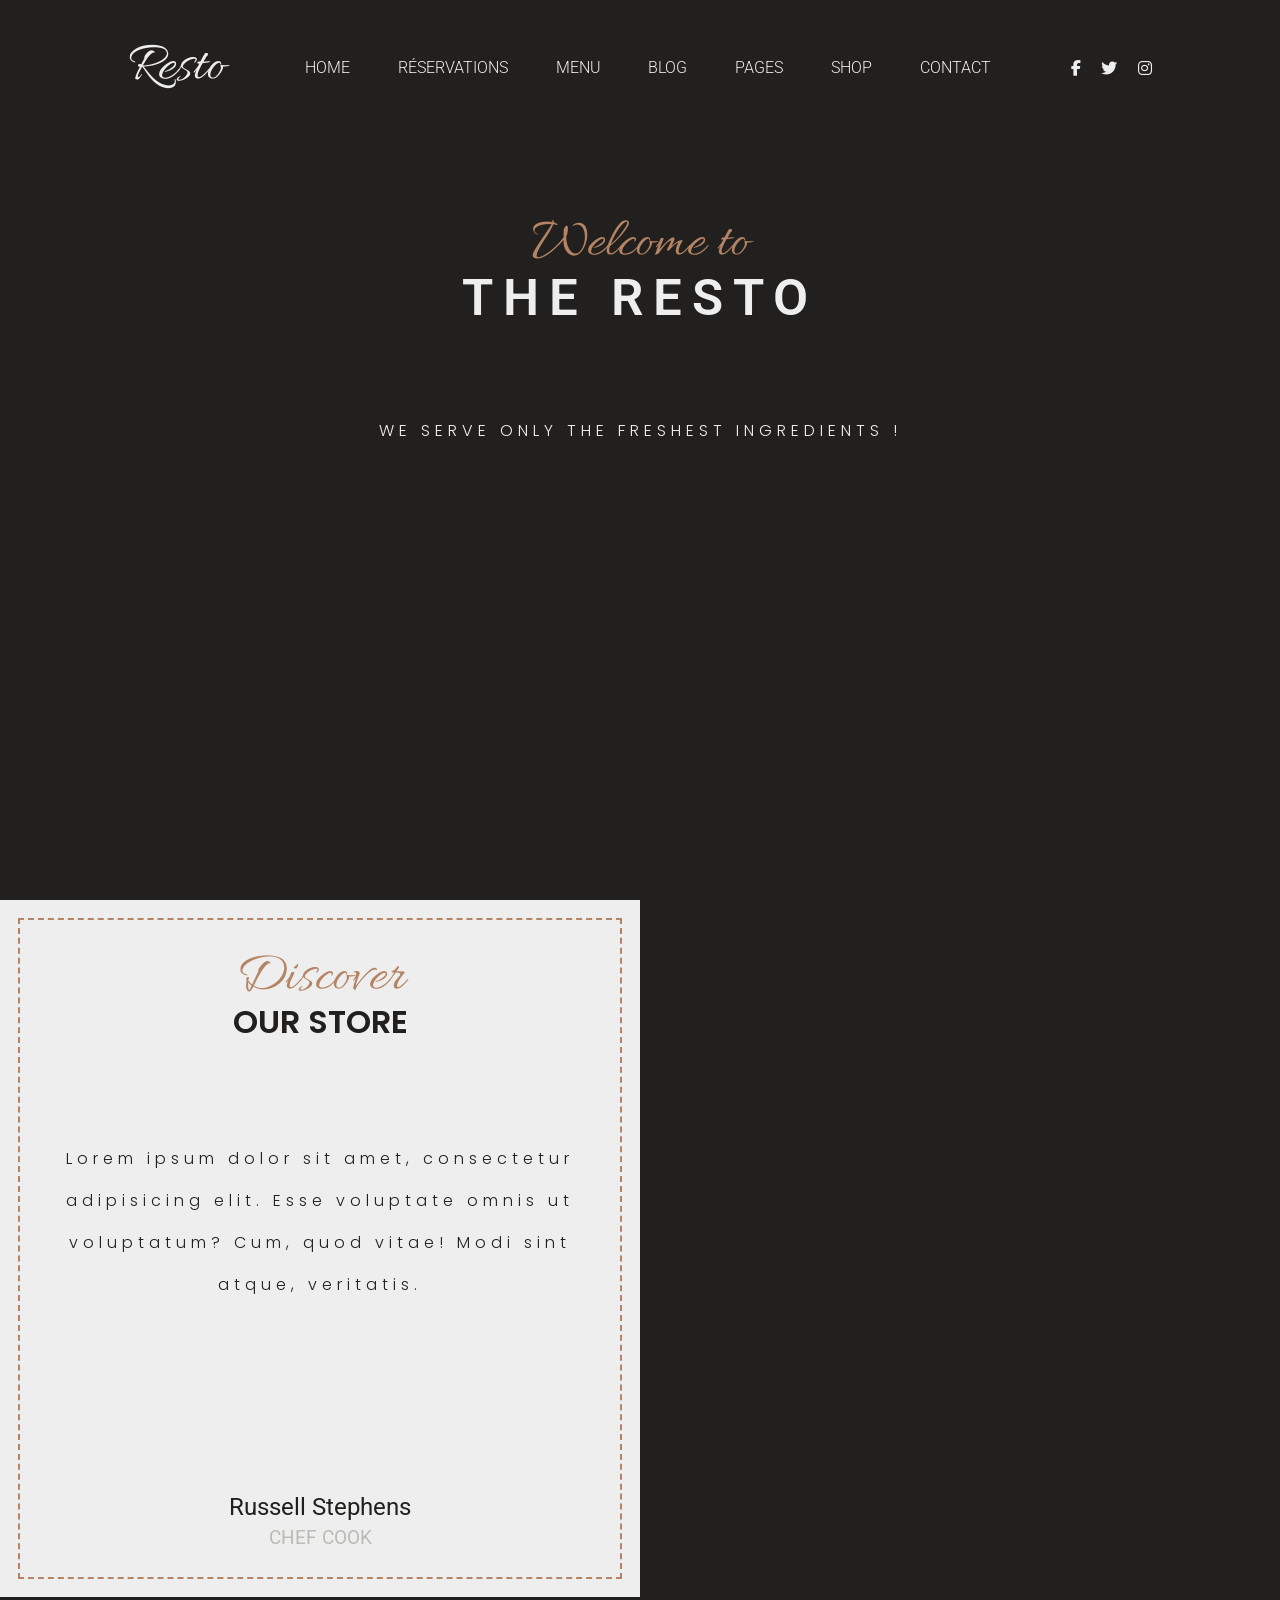
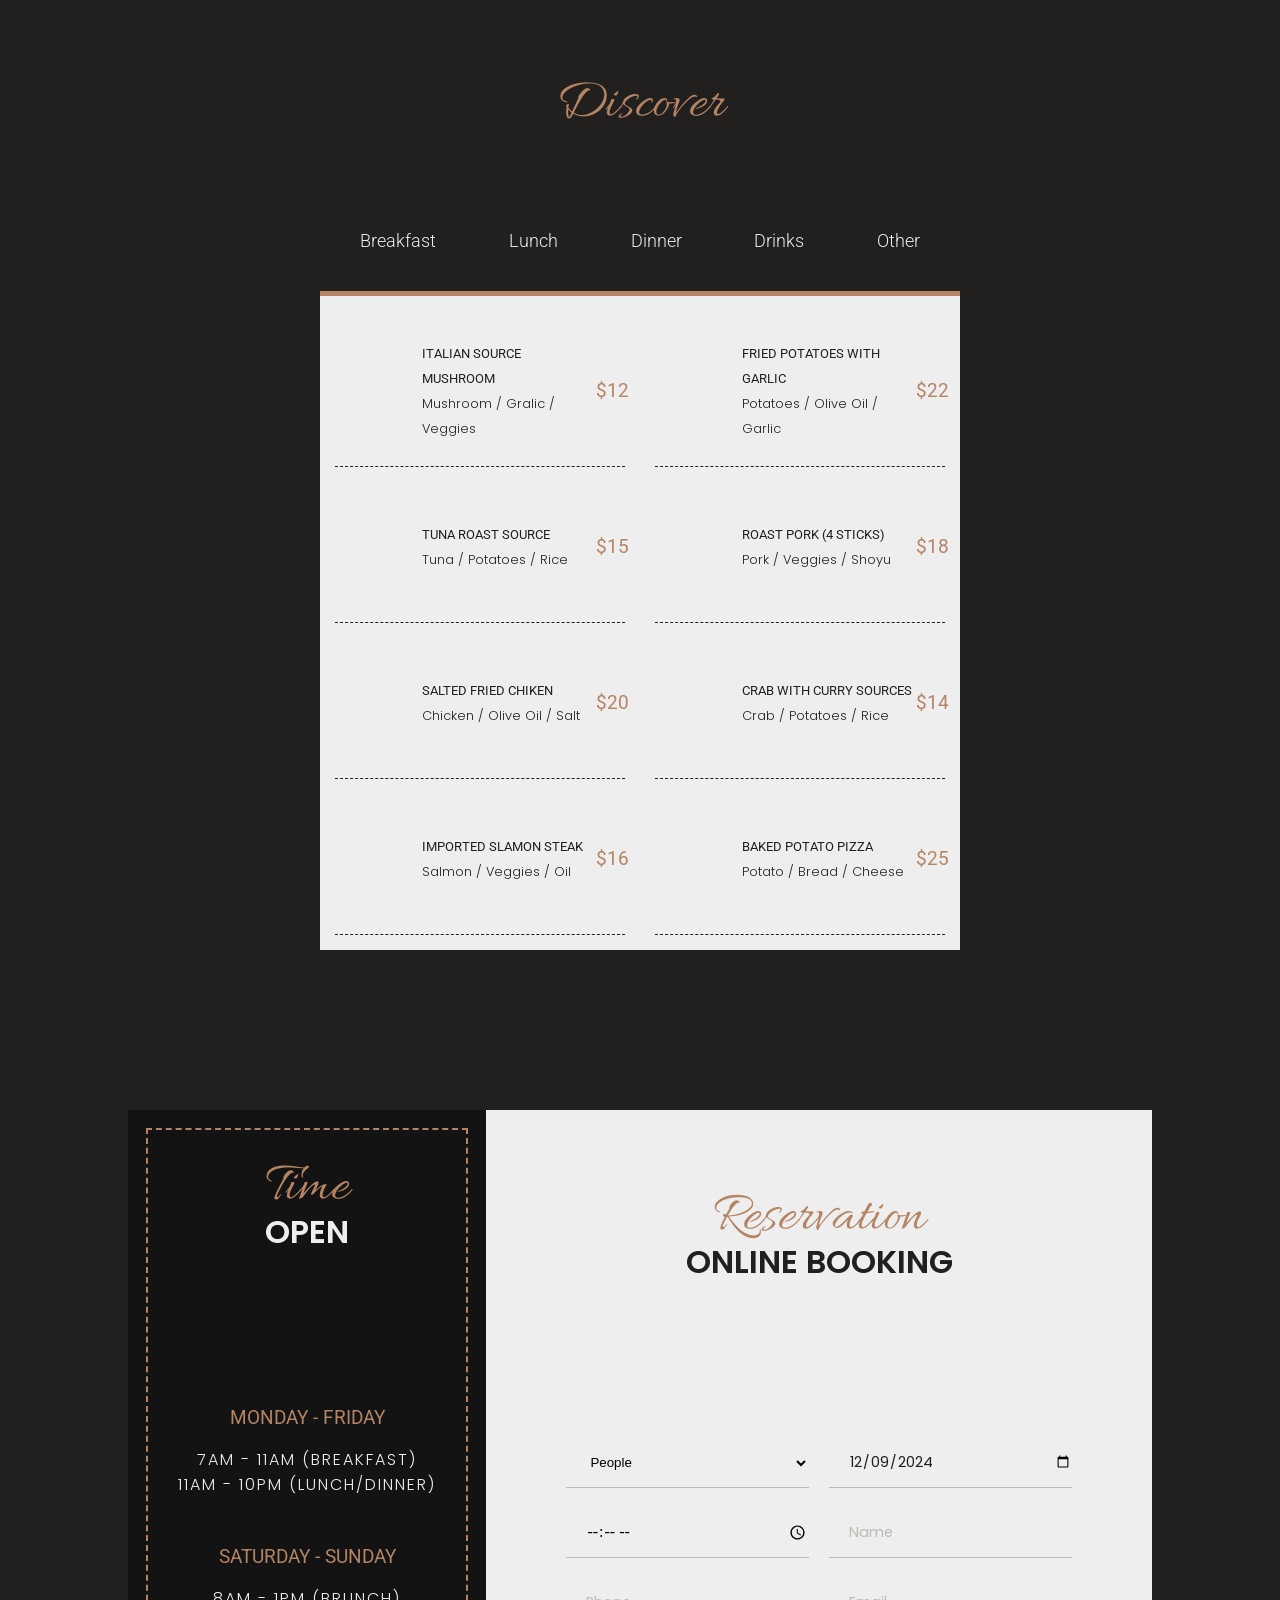
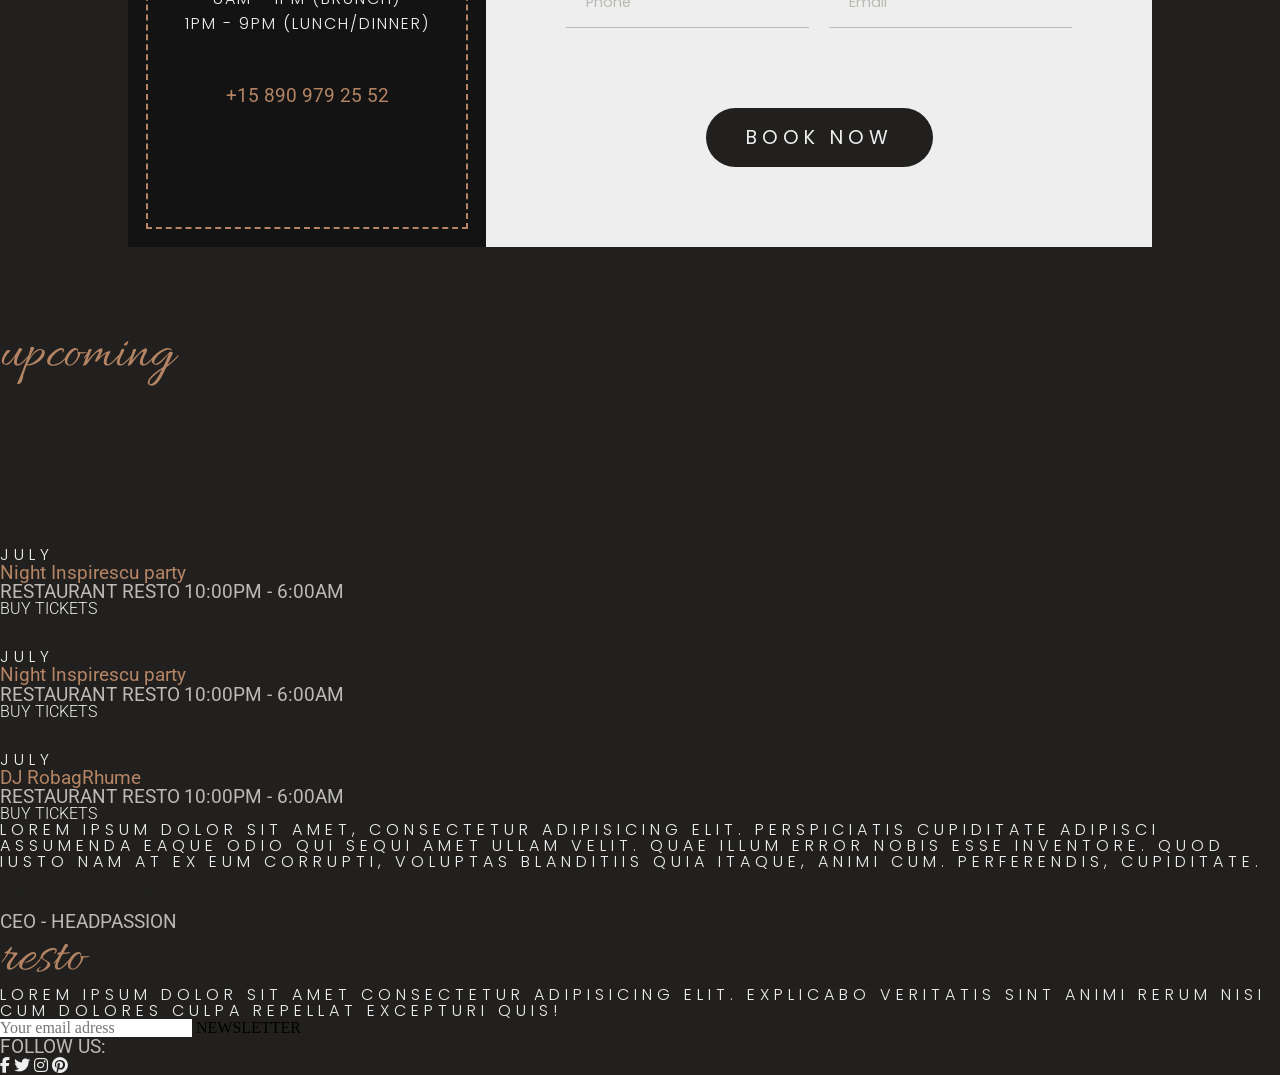
==== assets/index.html @ 22d30941 "sections header store discover booking" ====
<!DOCTYPE html>
<html lang="en">
<head>
  <meta charset="UTF-8">
  <meta name="viewport" content="width=device-width, initial-scale=1.0">
  <title>The Restaurant - We serve only the freshest ingredients</title>
  <link rel="shortcut icon" href="./img/The restaurant-favicon.png">
  <meta name="description" content="Cuisine d'inspiration spontanée avec le respect du produit, des saisons, et de la nature, un Menu gourmand renouvelé au gré des arrivages vous est donc proposé.">
  <link rel="stylesheet" href="./style/reset.css">
  <link rel="stylesheet" href="./style/index.css">
  <link rel="stylesheet" href="https://cdnjs.cloudflare.com/ajax/libs/font-awesome/6.7.1/css/all.min.css" integrity="sha512-5Hs3dF2AEPkpNAR7UiOHba+lRSJNeM2ECkwxUIxC1Q/FLycGTbNapWXB4tP889k5T5Ju8fs4b1P5z/iB4nMfSQ==" crossorigin="anonymous" referrerpolicy="no-referrer" />
  
</head>
<body>

  <header>
    <section id="header-section">
      <div class="container">

        <div class="container-position nav-container">
          <h2>Resto</h2>
          <nav>
            <ul>
              <li><a href="">home</a></li>
              <li><a href="">réservations</a></li>
              <li><a href="">menu</a></li>
              <li><a href="">blog</a></li>
              <li><a href="">pages</a></li>
              <li><a href="">shop</a></li>
              <li><a href="">contact</a></li>
            </ul>
          </nav>
          <ul class="social-container">
            <li><a href=""><i class="fa-brands fa-facebook-f"></i></a></li>
            <li><a href=""><i class="fa-brands fa-twitter"></i></a></li>
            <li><a href=""><i class="fa-brands fa-instagram"></i></a></li>
          </ul>
        </div>

        <div class="container-position text-container">
          <h2>Welcome to</h2>
          <h1>the resto</h1>
          <div class="cutlery"></div>
          <p>we serve only the freshest ingredients !</p>
        </div>

      </div>
    </section>
  </header>

  <main>
    <section id="store-section">
      <div class="container">

        <div class="text-container">
          <h2>Discover</h2>
          <h3>our store</h3>
          <div class="cutlery-negative"></div>
          <p>Lorem ipsum dolor sit amet, consectetur adipisicing elit. Esse voluptate omnis ut voluptatum? Cum, quod vitae! Modi sint atque, veritatis.</p>
          <div class="img-container"></div>
          <h4>Russell Stephens</h4>
          <span>chef cook</span>
        </div>

        <div class="bg-container"></div>

      </div>
    </section>

    <section id="discover-section">
      <div class="container">

        <div class="container-position">

          <div class="text-container">
            <h2>Discover</h2>
            <div class="cutlery"></div>
            <ul>
              <li><a href="">Breakfast</a></li>
              <li><a href="">Lunch</a></li>
              <li><a href="">Dinner</a></li>
              <li><a href="">Drinks</a></li>
              <li><a href="">Other</a></li>
            </ul>
          </div>
  
          <div class="menu-wrapper">

            <div class="menu-container">

              <div class="menu1">
                <div class="img-container"></div>
                <div>
                  <h4>italian source mushroom</h4>
                  <p>mushroom / gralic / veggies</p>
                </div>
                <h5>$12</h5>
              </div>
              <div class="menu2">
                <div class="img-container"></div>
                <div>
                  <h4>fried potatoes with garlic</h4>
                  <p>potatoes / olive oil / garlic</p>
                </div>
                <h5>$22</h5>
              </div>
              <div class="menu3">
                <div class="img-container"></div>
                <div>
                  <h4>tuna roast source</h4>
                  <p>tuna / potatoes / rice</p>
                </div>
                <h5>$15</h5>
              </div>
              <div class="menu4">
                <div class="img-container"></div>
                <div>
                  <h4>roast pork (4 sticks)</h4>
                  <p>pork / veggies / shoyu</p>
                </div>
                <h5>$18</h5>
              </div>
              <div class="menu5">
                <div class="img-container"></div>
                <div>
                  <h4>salted fried chiken</h4>
                  <p>chicken / olive oil / salt</p>
                </div>
                <h5>$20</h5>
              </div>
              <div class="menu6">
                <div class="img-container"></div>
                <div>
                  <h4>crab with curry sources</h4>
                  <p>crab / potatoes / rice</p>
                </div>
                <h5>$14</h5>
              </div>
              <div class="menu7">
                <div class="img-container"></div>
                <div>
                  <h4>imported slamon steak</h4>
                  <p>salmon / veggies / oil</p>
                </div>
                <h5>$16</h5>
              </div>
              <div class="menu8">
                <div class="img-container"></div>
                <div>
                  <h4>baked potato pizza</h4>
                  <p>potato / bread / cheese</p>
                </div>
                <h5>$25</h5>
              </div>

            </div>
  
          </div>

        </div>

      </div>
    </section>

    <section id="booking-section">
      <div class="container-position">

        <div class="time-container">
          <h2>Time</h2>
          <h3>open</h3>
          <div class="cutlery"></div>
          <div>
            <h5>monday - friday</h5>
            <p>7AM - 11AM (Breakfast)</p>
            <p>11AM - 10PM (Lunch/Dinner)</p>
          </div>
          <div class="time-container-details">
            <h5>saturday - sunday</h5>
            <p>8AM - 1PM (Brunch)</p>
            <p>1PM - 9PM (Lunch/Dinner)</p>
          </div>
          <div>
            <h5>+15 890 979 25 52</h5>
          </div>
        </div>

        <div class="reservation-container">
          <h2>Reservation</h2>
          <h3>online booking</h3>
          <div class="cutlery"></div>
          <div class="input-container">
            <select name="" id="">
              <option value="people">People</option>
              <option value="1 people">1 people</option>
              <option value="2 people">2 people</option>
              <option value="3 people">3 people</option>
              <option value="4 people">4 people</option>
              <option value="5 people">5 people</option>
              <option value="6 people">6 people</option>
            </select>
            <input type="date" name="" id="" value="2024-12-09" min="2024-12-09">
            <input type="time" name="" id="">
            <input type="text" id="name" placeholder="Name">
            <input type="tel" name="" id="phone" placeholder="Phone">
            <input type="email" name="" id="email" placeholder="Email">
          </div>
          <input type="submit" value="BOOK NOW">
        </div>

      </div>
    </section>

    <section id="event-section">
      <div>

        <div>
          <h2>upcoming</h2>
          <h3>our event</h3>
          <div class="cutlery"></div>
        </div>

        <div>
          <div>
            <div>
              <div>
                <h3>08</h3>
                <p>july</p>
              </div>
              <div></div>
            </div>
            <div>
              <h5>Night Inspirescu party</h5>
              <div>
                <span>Restaurant resto</span>
                <span>10:00pm - 6:00am</span>
              </div>
              <a href="">BUY TICKETS</a>
            </div>
          </div>

          <div>
            <div>
              <div>
                <h3>08</h3>
                <p>july</p>
              </div>
              <h5>Night Inspirescu party</h5>
              <div>
                <span>Restaurant resto</span>
                <span>10:00pm - 6:00am</span>
              </div>
              <a href="">BUY TICKETS</a>
            </div>
          </div>

          <div>
            <div>
              <div>
                <h3>08</h3>
                <p>july</p>
              </div>
              <div></div>
            </div>
            <div>
              <h5>DJ RobagRhume</h5>
              <div>
                <span>Restaurant resto</span>
                <span>10:00pm - 6:00am</span>
              </div>
              <a href="">BUY TICKETS</a>
            </div>
          </div>

        </div>

      </div>
    </section>

  </main>

  <footer>

    <section id="pre-footer">
      <div>
        <div>
          <div></div>
          <p>Lorem ipsum dolor sit amet, consectetur adipisicing elit. Perspiciatis cupiditate adipisci assumenda eaque odio qui sequi amet ullam velit. Quae illum error nobis esse inventore. Quod iusto nam at ex eum corrupti, voluptas blanditiis quia itaque, animi cum. Perferendis, cupiditate.</p>
          <h4>russell stepehns</h4>
          <span>CEO - HeadPassion</span>
        </div>

        <div>
          <div></div>
          <div></div>
        </div>

      </div>
    </section>

    <section id="footer-section">
      <div>

        <div>
          <h2>resto</h2>
          <p>Lorem ipsum dolor sit amet consectetur adipisicing elit. Explicabo veritatis sint animi rerum nisi cum dolores culpa repellat excepturi quis!</p>
        </div>

        <div>
          <form action="">
            <input type="email" name="" id="email" placeholder="Your email adress">
            <label for="email">NEWSLETTER</label>
          </form>
          <div>
            <span>FOLLOW US:</span>
            <div>
              <a href=""><i class="fa-brands fa-facebook-f"></i></a>
              <a href=""><i class="fa-brands fa-twitter"></i></a>
              <a href=""><i class="fa-brands fa-instagram"></i></a>
              <a href=""><i class="fa-brands fa-pinterest"></i></a>
            </div>
          </div>
        </div>
      </div>

    </section>

  </footer>
  
</body>
</html>
---- assets/style/index.css ----
@import url("https://fonts.googleapis.com/css2?family=Allura&family=Poppins:ital,wght@0,100;0,200;0,300;0,400;0,500;0,600;0,700;0,800;0,900;1,100;1,200;1,300;1,400;1,500;1,600;1,700;1,800;1,900&family=Roboto:ital,wght@0,100;0,300;0,400;0,500;0,700;0,900;1,100;1,300;1,400;1,500;1,700;1,900&display=swap");
html {
  scroll-behavior: smooth;
}

body {
  height: 100%;
  background: #21201E;
}

.container-position {
  max-width: 1200px;
  width: 80%;
  margin: 0 auto;
}

.cutlery {
  background: url(/The-Resto/assets/img/ic-plate-big.png) no-repeat center;
  padding: 50px 0;
}

.cutlery-negative {
  width: 100%;
  background: url(/The-Resto/assets/img/ic-plate.png) no-repeat center;
  padding: 50px 0;
}

h1 {
  font-family: Roboto, serif;
  font-size: 3.2rem;
  font-weight: 600;
  color: #EEEEEE;
  letter-spacing: 10px;
  text-transform: uppercase;
}

h2 {
  font-family: Allura, serif;
  font-size: 3.5rem;
  font-weight: 400;
  color: #B48464;
}

h3 {
  font-family: Poppins, serif;
  font-size: 2rem;
  font-weight: 600;
  color: #21201E;
  text-transform: uppercase;
}

h4 {
  font-family: Roboto, serif;
  font-size: 1.5rem;
  font-weight: 400;
  line-height: 42px;
  color: #21201E;
}

h5 {
  font-family: Roboto, serif;
  font-size: 1.2rem;
  font-weight: 400;
  color: #B48464;
}

a {
  font-family: Roboto, serif;
  font-size: 1rem;
  font-weight: 300;
  color: #EEEEEE;
  cursor: pointer;
}

p {
  font-family: Poppins, serif;
  font-size: 1rem;
  font-weight: 300;
  color: #EEEEEE;
  letter-spacing: 5px;
  text-transform: uppercase;
}

span {
  font-family: Roboto, serif;
  font-size: 1.2rem;
  font-weight: 400;
  color: #BCBAB4;
  text-transform: uppercase;
}

#header-section .container {
  min-height: 100vh;
  height: 100%;
  width: 100%;
  background: url(/The-Resto/assets/img/bg-slider-06.jpg) center/cover;
}
#header-section .nav-container, #header-section ul {
  display: -webkit-box;
  display: -ms-flexbox;
  display: flex;
  -webkit-box-align: center;
      -ms-flex-align: center;
          align-items: center;
  -webkit-box-pack: justify;
      -ms-flex-pack: justify;
          justify-content: space-between;
}
#header-section .nav-container {
  padding: 40px 0;
}
#header-section .nav-container h2 {
  width: 10%;
  color: #EEEEEE;
}
#header-section nav {
  width: 100%;
  padding: 0 80px;
}
#header-section nav li {
  -webkit-transition: 0.4s ease-in-out;
  transition: 0.4s ease-in-out;
}
#header-section nav li:hover {
  -webkit-transform: scale(1.1);
          transform: scale(1.1);
}
#header-section nav a {
  position: relative;
  text-transform: uppercase;
}
#header-section nav a::after {
  content: "";
  position: absolute;
  height: 1px;
  width: 0;
  background: #B48464;
  left: 0;
  bottom: -5px;
  -webkit-transition: 0.4s ease-in-out;
  transition: 0.4s ease-in-out;
}
#header-section nav a:hover::after {
  width: 100%;
}
#header-section .social-container {
  width: 10%;
}
#header-section .social-container i {
  font-size: 1rem;
  color: #EEEEEE;
  -webkit-transition: 0.2s ease-in-out;
  transition: 0.2s ease-in-out;
}
#header-section .social-container i:hover {
  -webkit-transform: scale(1.3);
          transform: scale(1.3);
}
#header-section .text-container {
  text-align: center;
  padding: 80px 0;
}

#store-section .container {
  display: grid;
  grid-template-columns: repeat(2, 1fr);
}
#store-section .text-container {
  display: -webkit-box;
  display: -ms-flexbox;
  display: flex;
  -webkit-box-align: center;
      -ms-flex-align: center;
          align-items: center;
  -webkit-box-pack: center;
      -ms-flex-pack: center;
          justify-content: center;
  -webkit-box-orient: vertical;
  -webkit-box-direction: normal;
      -ms-flex-direction: column;
          flex-direction: column;
  background: #EEEEEE;
  outline: 2px dashed #B48464;
  outline-offset: -20px;
  padding: 50px 40px;
}
#store-section .text-container p {
  color: #21201E;
  text-transform: none;
  text-align: center;
  line-height: 42px;
}
#store-section .img-container {
  height: 100px;
  width: 100px;
  background: url(/The-Resto/assets/img/avatar-01.jpg) center/cover;
  -webkit-clip-path: circle(50% at 50% 50%);
          clip-path: circle(50% at 50% 50%);
  margin: 40px 0;
}
#store-section .bg-container {
  background: url(/The-Resto/assets/img/store-01.jpg) center/cover;
}

#discover-section .container {
  width: 100%;
  background: url(/The-Resto/assets/img/bg-menu-01.jpg) no-repeat center bottom/contain;
}
#discover-section .container-position {
  width: 50%;
  margin: 0 auto;
  padding-top: 80px;
}
#discover-section .text-container {
  text-align: center;
}
#discover-section .text-container ul {
  display: -webkit-box;
  display: -ms-flexbox;
  display: flex;
  -webkit-box-align: center;
      -ms-flex-align: center;
          align-items: center;
  -webkit-box-pack: justify;
      -ms-flex-pack: justify;
          justify-content: space-between;
  padding: 0 40px 40px;
}
#discover-section .text-container li {
  cursor: pointer;
  -webkit-transition: 0.4s ease-in-out;
  transition: 0.4s ease-in-out;
}
#discover-section .text-container li:hover {
  -webkit-transform: scale(1.1);
          transform: scale(1.1);
}
#discover-section .text-container a {
  position: relative;
  font-size: 1.1rem;
}
#discover-section .text-container a::after {
  content: "";
  position: absolute;
  height: 1px;
  width: 0;
  background: #B48464;
  left: 0;
  bottom: -5px;
  -webkit-transition: 0.4s ease-in-out;
  transition: 0.4s ease-in-out;
}
#discover-section .text-container a:hover::after {
  width: 100%;
}
#discover-section .menu-wrapper {
  padding-bottom: 80px;
}
#discover-section .menu-container {
  display: grid;
  grid-template-rows: repeat(4, 1fr);
  grid-template-columns: repeat(2, 1fr);
  background: #EEEEEE;
  border-top: 5px solid #B48464;
  padding-top: 30px;
}
#discover-section .menu-container h4 {
  font-size: 0.8rem;
  line-height: 25px;
  text-transform: uppercase;
}
#discover-section .menu-container p {
  font-size: 0.8rem;
  line-height: 25px;
  color: #21201E;
  text-transform: capitalize;
  letter-spacing: normal;
}
#discover-section .menu1,
#discover-section .menu2,
#discover-section .menu3,
#discover-section .menu4,
#discover-section .menu5,
#discover-section .menu6,
#discover-section .menu7,
#discover-section .menu8 {
  position: relative;
  display: grid;
  grid-template-columns: 30% 60% 10%;
  -webkit-box-align: center;
      -ms-flex-align: center;
          align-items: center;
  margin: 15px 15px;
  padding-bottom: 25px;
  border-bottom: 1px dashed #21201E;
}
#discover-section .img-container {
  height: 100px;
  width: 100px;
  -webkit-clip-path: circle(48% at 50% 50%);
          clip-path: circle(48% at 50% 50%);
}
#discover-section .menu1 .img-container {
  background: url(/The-Resto/assets/img/dish-item-01.jpg) center/cover;
}
#discover-section .menu2 .img-container {
  background: url(/The-Resto/assets/img/dish-item-02.jpg) center/cover;
}
#discover-section .menu3 .img-container {
  background: url(/The-Resto/assets/img/dish-item-03.jpg) center/cover;
}
#discover-section .menu4 .img-container {
  background: url(/The-Resto/assets/img/dish-item-04.jpg) center/cover;
}
#discover-section .menu5 .img-container {
  background: url(/The-Resto/assets/img/dish-item-05.jpg) center/cover;
}
#discover-section .menu6 .img-container {
  background: url(/The-Resto/assets/img/dish-item-06.jpg) center/cover;
}
#discover-section .menu7 .img-container {
  background: url(/The-Resto/assets/img/dish-item-07.jpg) center/cover;
}
#discover-section .menu8 .img-container {
  background: url(/The-Resto/assets/img/dish-item-08.jpg) center/cover;
}

#booking-section .container-position {
  display: grid;
  grid-template-rows: 1fr;
  grid-template-columns: 35% 65%;
  margin-top: 80px;
  margin-bottom: 80px;
  text-align: center;
}
#booking-section .cutlery {
  padding: 80px 0;
}
#booking-section .time-container {
  background: #131313;
  outline: 2px dashed #B48464;
  outline-offset: -20px;
  padding: 50px 40px;
}
#booking-section .time-container h3 {
  color: #EEEEEE;
}
#booking-section .time-container h5 {
  text-transform: uppercase;
  margin-bottom: 20px;
}
#booking-section .time-container p {
  font-size: 1rem;
  line-height: 25px;
  letter-spacing: 2px;
}
#booking-section .time-container-details {
  padding: 50px 0;
}
#booking-section .reservation-container {
  background: #EEEEEE;
  padding: 80px;
}
#booking-section .input-container {
  width: 100%;
  display: grid;
  grid-template-rows: repeat(2, 1fr);
  grid-template-columns: repeat(auto-fill, minmax(180px, 1fr));
  gap: 20px;
}
#booking-section select,
#booking-section input:not([type=submit]) {
  height: 50px;
  width: 100%;
  background: none;
  outline: none;
  border: none;
  border-bottom: 1px solid #BCBAB4;
  padding: 5px 0 5px 20px;
}
#booking-section input::-webkit-input-placeholder {
  font-family: Poppins, serif;
  font-size: 0.9rem;
  font-weight: 400;
  color: #21201E;
}
#booking-section input::-moz-placeholder {
  font-family: Poppins, serif;
  font-size: 0.9rem;
  font-weight: 400;
  color: #21201E;
}
#booking-section input:-ms-input-placeholder {
  font-family: Poppins, serif;
  font-size: 0.9rem;
  font-weight: 400;
  color: #21201E;
}
#booking-section input::-ms-input-placeholder {
  font-family: Poppins, serif;
  font-size: 0.9rem;
  font-weight: 400;
  color: #21201E;
}
#booking-section input[value],
#booking-section option,
#booking-section input::placeholder {
  font-family: Poppins, serif;
  font-size: 0.9rem;
  font-weight: 400;
  color: #21201E;
}
#booking-section input::-webkit-input-placeholder {
  color: #BCBAB4;
}
#booking-section input::-moz-placeholder {
  color: #BCBAB4;
}
#booking-section input:-ms-input-placeholder {
  color: #BCBAB4;
}
#booking-section input::-ms-input-placeholder {
  color: #BCBAB4;
}
#booking-section input::placeholder {
  color: #BCBAB4;
}
#booking-section input[type=submit] {
  font-family: Poppins, serif;
  font-size: 1.2rem;
  font-weight: 400;
  letter-spacing: 5px;
  color: #EEEEEE;
  background: #21201E;
  padding: 20px 40px;
  border-radius: 150px;
  margin-top: 80px;
  cursor: pointer;
  -webkit-transition: 0.4s ease-in-out;
  transition: 0.4s ease-in-out;
}
#booking-section input[type=submit]:hover {
  -webkit-transform: scale(1.1);
          transform: scale(1.1);
  color: #21201E;
  background: none;
  border: 1px solid #21201E;
}/*# sourceMappingURL=index.css.map */
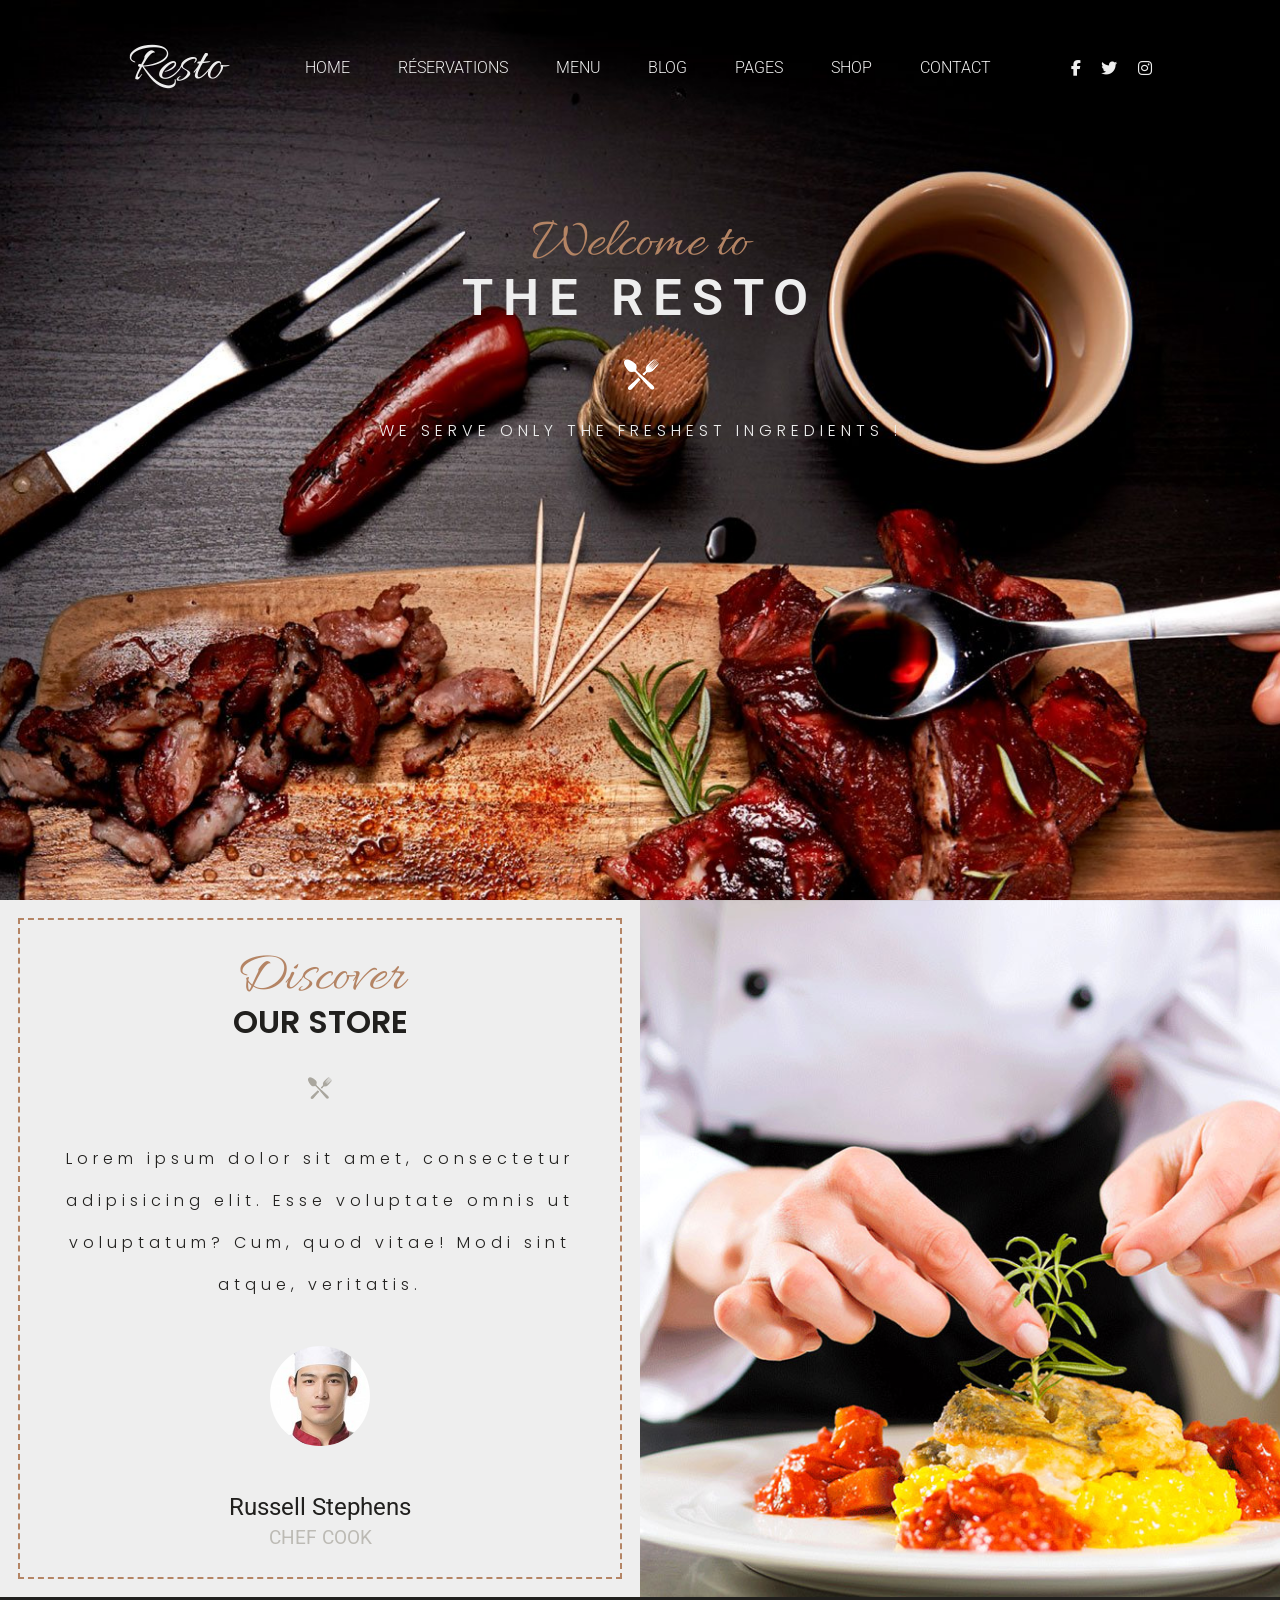
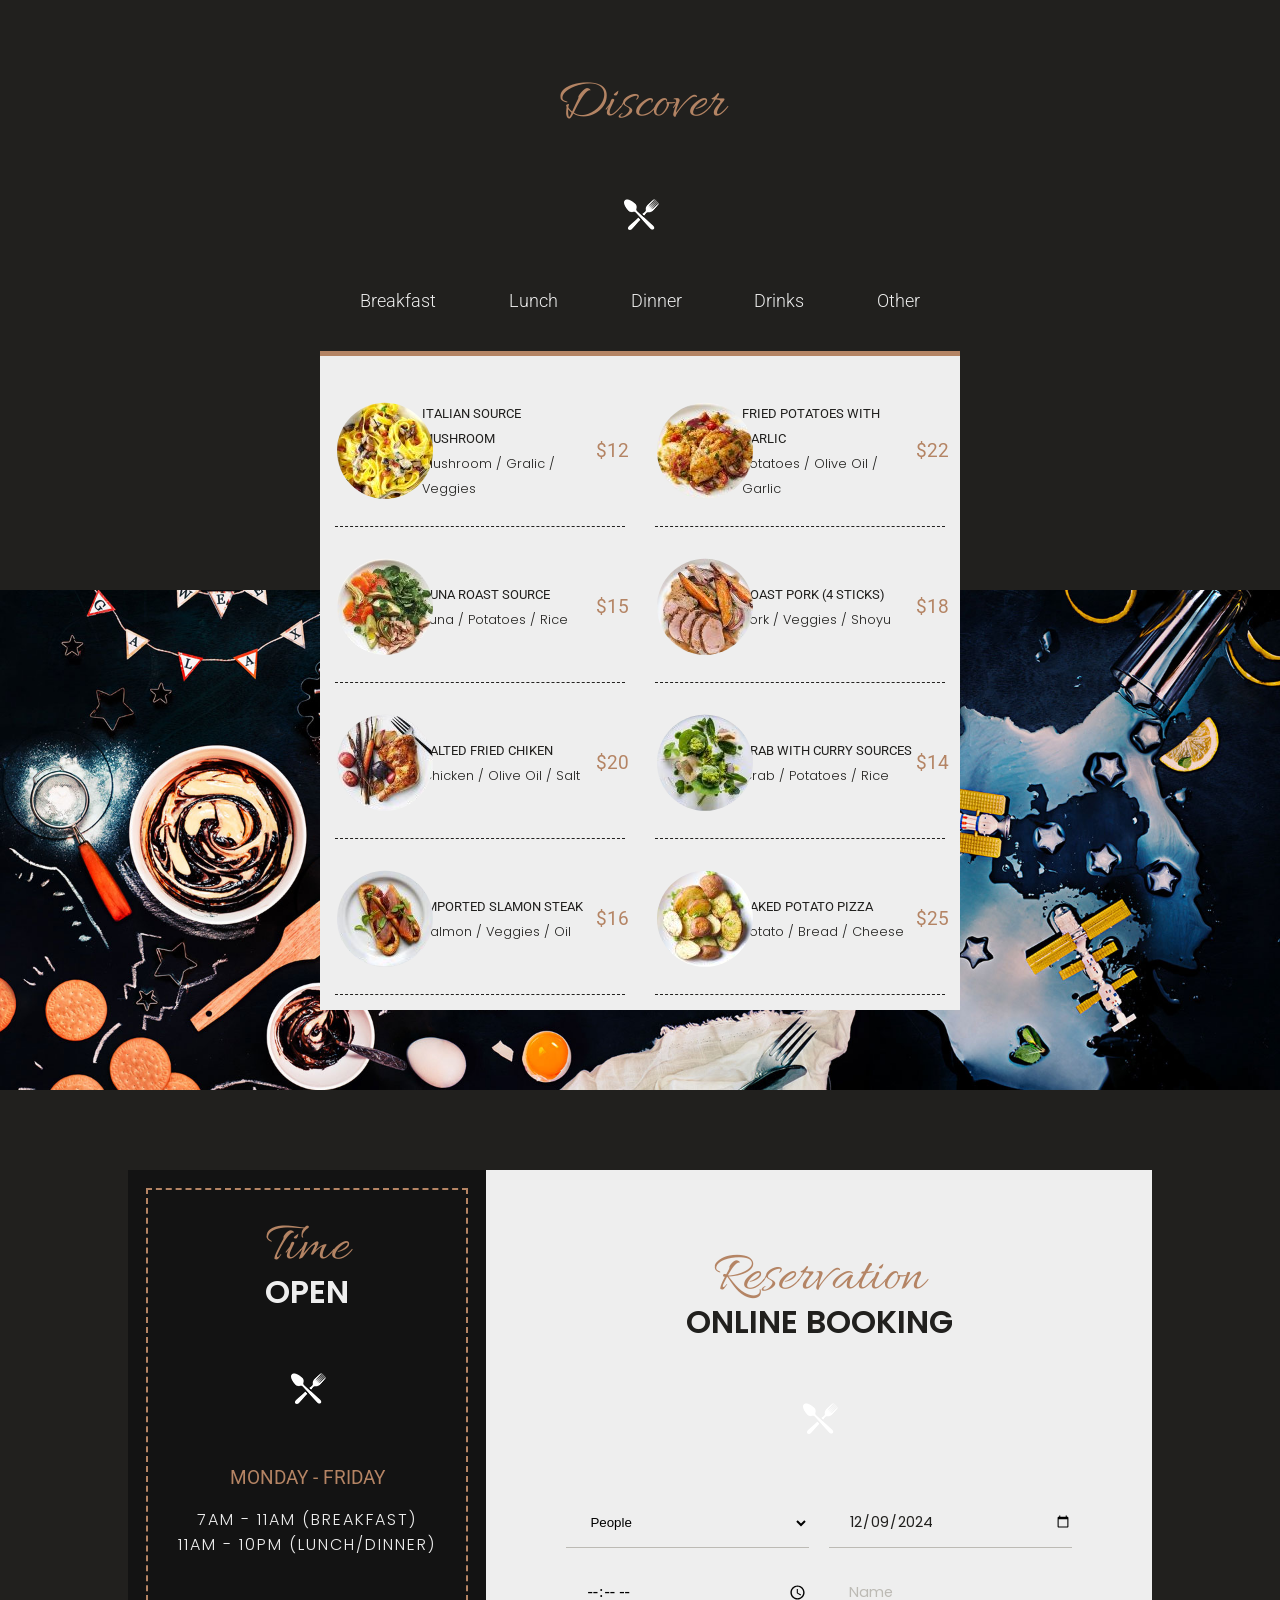
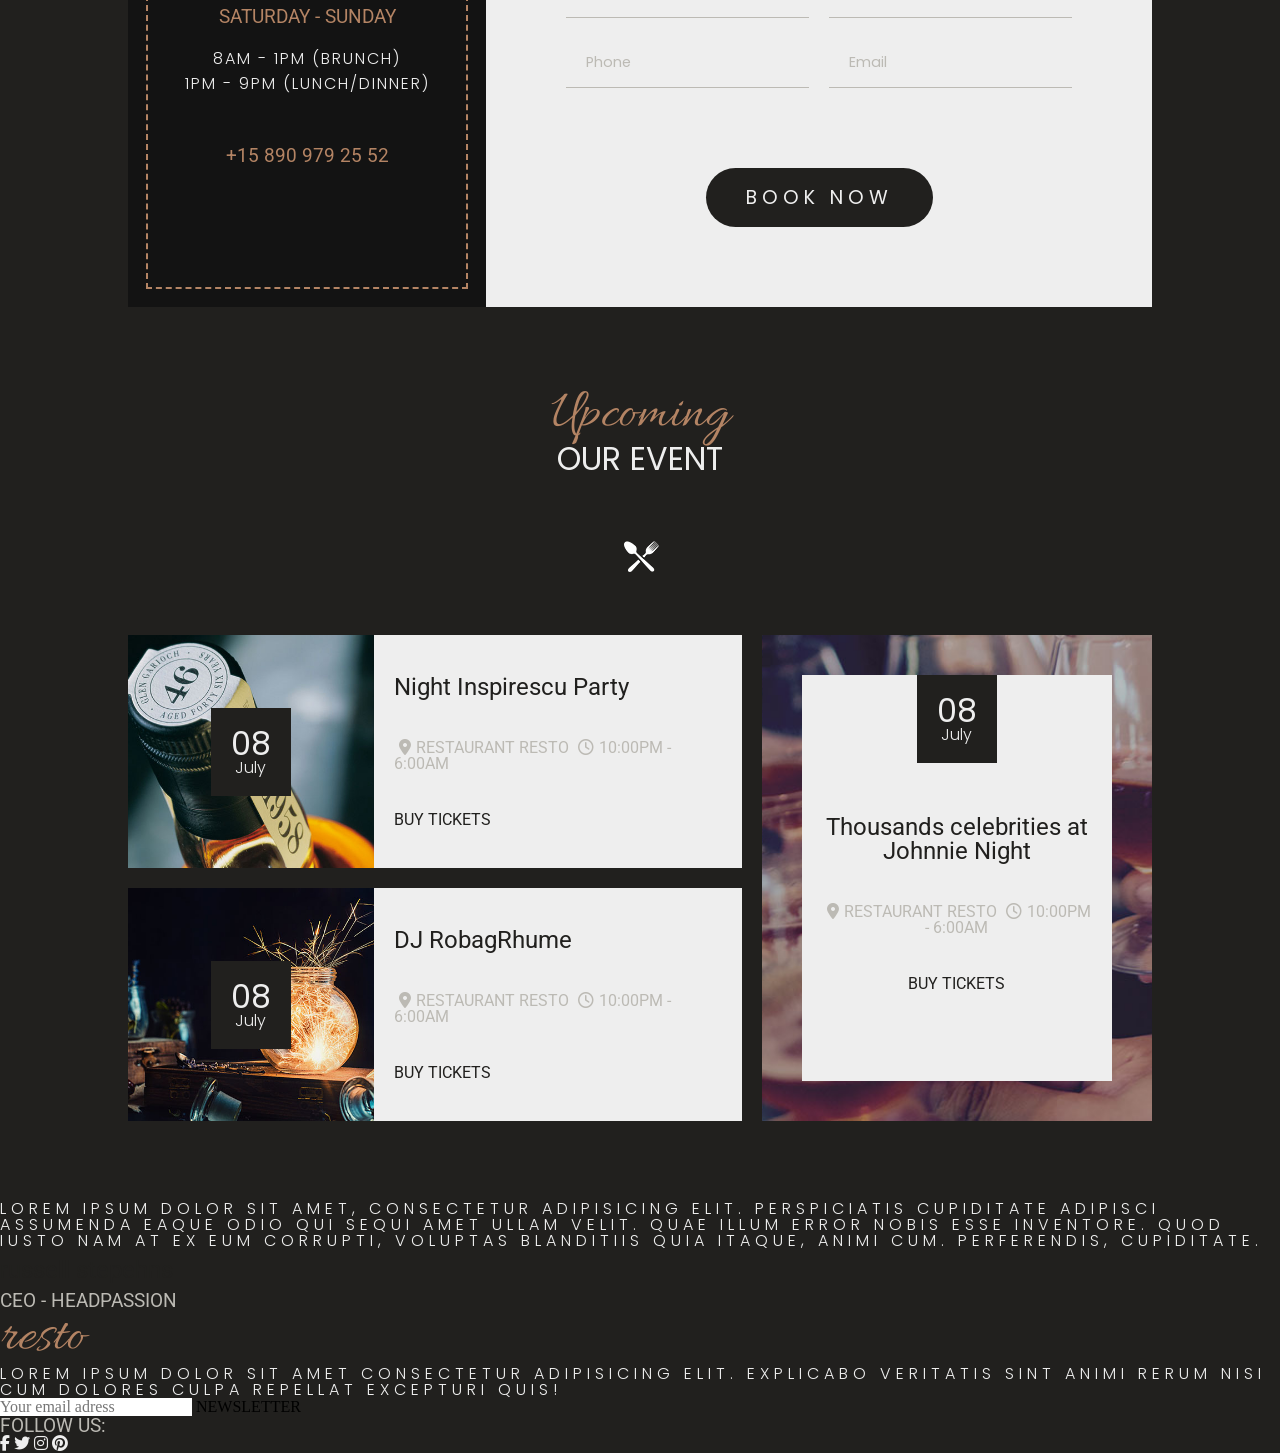
==== commit aa4149a8: "Sections header store discover booking event" ====
--- a/assets/index.html
+++ b/assets/index.html
@@ -211,61 +211,62 @@
     </section>
 
     <section id="event-section">
-      <div>
-
-        <div>
-          <h2>upcoming</h2>
+      <div class="container-position">
+
+        <div class="text-container">
+          <h2>Upcoming</h2>
           <h3>our event</h3>
           <div class="cutlery"></div>
         </div>
 
-        <div>
-          <div>
-            <div>
-              <div>
+        <div class="event-container">
+          <div class="little-card-container">
+            <div class="card-wrapper img-container1">
+              <div class="card-sticker">
                 <h3>08</h3>
                 <p>july</p>
               </div>
-              <div></div>
-            </div>
-            <div>
-              <h5>Night Inspirescu party</h5>
-              <div>
-                <span>Restaurant resto</span>
-                <span>10:00pm - 6:00am</span>
+            </div>
+            <div class="text-container">
+              <h5>Night Inspirescu Party</h5>
+              <div class="info-container">
+                <span><i class="fa-solid fa-location-dot"></i>Restaurant resto</span>
+                <span><i class="fa-regular fa-clock"></i>10:00pm - 6:00am</span>
               </div>
               <a href="">BUY TICKETS</a>
             </div>
           </div>
 
-          <div>
-            <div>
-              <div>
+          <div class="big-card-container">
+
+            <div class="text-container">
+              <div class="card-sticker">
                 <h3>08</h3>
                 <p>july</p>
               </div>
-              <h5>Night Inspirescu party</h5>
-              <div>
-                <span>Restaurant resto</span>
-                <span>10:00pm - 6:00am</span>
+
+              <h5>Thousands celebrities at Johnnie Night</h5>
+              <div class="info-container">
+                <span><i class="fa-solid fa-location-dot"></i>Restaurant resto</span>
+                <span><i class="fa-regular fa-clock"></i>10:00pm - 6:00am</span>
               </div>
               <a href="">BUY TICKETS</a>
             </div>
-          </div>
-
-          <div>
-            <div>
-              <div>
+
+          </div>
+
+          <div class="little-card-container">
+            <div class="card-wrapper img-container2">
+              <div class="card-sticker">
                 <h3>08</h3>
                 <p>july</p>
               </div>
-              <div></div>
-            </div>
-            <div>
+            </div>
+            <div class="text-container">
               <h5>DJ RobagRhume</h5>
-              <div>
-                <span>Restaurant resto</span>
-                <span>10:00pm - 6:00am</span>
+              <div class="info-container">
+                <span><i class="fa-solid fa-location-dot"></i>Restaurant resto</span>
+                <span><i class="fa-regular fa-clock"></i>10:00pm - 6:00am</span>
               </div>
               <a href="">BUY TICKETS</a>
             </div>
--- a/assets/style/index.css
+++ b/assets/style/index.css
@@ -15,13 +15,13 @@
 }
 
 .cutlery {
-  background: url(/The-Resto/assets/img/ic-plate-big.png) no-repeat center;
-  padding: 50px 0;
+  background: url(/assets/img/ic-plate-big.png) no-repeat center;
+  padding: 80px 0;
 }
 
 .cutlery-negative {
   width: 100%;
-  background: url(/The-Resto/assets/img/ic-plate.png) no-repeat center;
+  background: url(/assets/img/ic-plate.png) no-repeat center;
   padding: 50px 0;
 }
 
@@ -93,7 +93,7 @@
   min-height: 100vh;
   height: 100%;
   width: 100%;
-  background: url(/The-Resto/assets/img/bg-slider-06.jpg) center/cover;
+  background: url(/assets/img/bg-slider-06.jpg) center/cover;
 }
 #header-section .nav-container, #header-section ul {
   display: -webkit-box;
@@ -159,6 +159,9 @@
 #header-section .text-container {
   text-align: center;
   padding: 80px 0;
+}
+#header-section .cutlery {
+  padding: 50px 0;
 }
 
 #store-section .container {
@@ -193,18 +196,18 @@
 #store-section .img-container {
   height: 100px;
   width: 100px;
-  background: url(/The-Resto/assets/img/avatar-01.jpg) center/cover;
+  background: url(/assets/img/avatar-01.jpg) center/cover;
   -webkit-clip-path: circle(50% at 50% 50%);
           clip-path: circle(50% at 50% 50%);
   margin: 40px 0;
 }
 #store-section .bg-container {
-  background: url(/The-Resto/assets/img/store-01.jpg) center/cover;
+  background: url(/assets/img/store-01.jpg) center/cover;
 }
 
 #discover-section .container {
   width: 100%;
-  background: url(/The-Resto/assets/img/bg-menu-01.jpg) no-repeat center bottom/contain;
+  background: url(/assets/img/bg-menu-01.jpg) no-repeat center bottom/contain;
 }
 #discover-section .container-position {
   width: 50%;
@@ -301,28 +304,28 @@
           clip-path: circle(48% at 50% 50%);
 }
 #discover-section .menu1 .img-container {
-  background: url(/The-Resto/assets/img/dish-item-01.jpg) center/cover;
+  background: url(/assets/img/dish-item-01.jpg) center/cover;
 }
 #discover-section .menu2 .img-container {
-  background: url(/The-Resto/assets/img/dish-item-02.jpg) center/cover;
+  background: url(/assets/img/dish-item-02.jpg) center/cover;
 }
 #discover-section .menu3 .img-container {
-  background: url(/The-Resto/assets/img/dish-item-03.jpg) center/cover;
+  background: url(/assets/img/dish-item-03.jpg) center/cover;
 }
 #discover-section .menu4 .img-container {
-  background: url(/The-Resto/assets/img/dish-item-04.jpg) center/cover;
+  background: url(/assets/img/dish-item-04.jpg) center/cover;
 }
 #discover-section .menu5 .img-container {
-  background: url(/The-Resto/assets/img/dish-item-05.jpg) center/cover;
+  background: url(/assets/img/dish-item-05.jpg) center/cover;
 }
 #discover-section .menu6 .img-container {
-  background: url(/The-Resto/assets/img/dish-item-06.jpg) center/cover;
+  background: url(/assets/img/dish-item-06.jpg) center/cover;
 }
 #discover-section .menu7 .img-container {
-  background: url(/The-Resto/assets/img/dish-item-07.jpg) center/cover;
+  background: url(/assets/img/dish-item-07.jpg) center/cover;
 }
 #discover-section .menu8 .img-container {
-  background: url(/The-Resto/assets/img/dish-item-08.jpg) center/cover;
+  background: url(/assets/img/dish-item-08.jpg) center/cover;
 }
 
 #booking-section .container-position {
@@ -445,4 +448,114 @@
   color: #21201E;
   background: none;
   border: 1px solid #21201E;
+}
+
+#event-section .container-position {
+  margin-bottom: 80px;
+}
+#event-section h3 {
+  font-weight: 400;
+  color: #EEEEEE;
+}
+#event-section h5 {
+  font-size: 1.5rem;
+  color: #21201E;
+}
+#event-section p {
+  letter-spacing: normal;
+  text-transform: capitalize;
+}
+#event-section a {
+  position: relative;
+  color: #21201E;
+  font-weight: 400;
+  -webkit-transition: 0.4s ease-in-out;
+  transition: 0.4s ease-in-out;
+}
+#event-section a:hover {
+  -webkit-transform: scale(1.1);
+          transform: scale(1.1);
+}
+#event-section a::after {
+  content: "";
+  position: absolute;
+  height: 1px;
+  width: 0;
+  background: #B48464;
+  left: 0;
+  bottom: -5px;
+  -webkit-transition: 0.4s ease-in-out;
+  transition: 0.4s ease-in-out;
+}
+#event-section a:hover::after {
+  width: 100%;
+}
+#event-section .text-container {
+  text-align: center;
+}
+#event-section .event-container {
+  display: grid;
+  grid-template-rows: repeat(2, 1fr);
+  grid-template-columns: 60% 38%;
+  gap: 20px;
+}
+#event-section .little-card-container {
+  display: grid;
+  grid-template-columns: 40% 60%;
+}
+#event-section .little-card-container .text-container {
+  background: #EEEEEE;
+  text-align: left;
+  padding: 40px 20px;
+}
+#event-section .card-wrapper {
+  position: relative;
+}
+#event-section .card-wrapper .card-sticker {
+  top: 50%;
+  left: 50%;
+  -webkit-transform: translate(-50%, -50%);
+          transform: translate(-50%, -50%);
+}
+#event-section .img-container1 {
+  background: url(/assets/img/event-01.jpg) center/cover;
+}
+#event-section .img-container2 {
+  background: url(/assets/img/event-02.jpg) center/cover;
+}
+#event-section .card-sticker {
+  position: absolute;
+  background: #21201E;
+  text-align: center;
+  padding: 20px;
+}
+#event-section .info-container {
+  padding: 40px 0;
+}
+#event-section .info-container span {
+  font-size: 1rem;
+}
+#event-section .info-container span i {
+  padding: 0 5px;
+}
+#event-section .big-card-container {
+  background: url(/assets/img/event-03.jpg) center/cover;
+  grid-row: -3/-1;
+  grid-column: 2/3;
+  padding: 40px;
+}
+#event-section .big-card-container .text-container {
+  position: relative;
+  height: 100%;
+  background: #EEEEEE;
+  padding-left: 20px;
+  padding-right: 20px;
+}
+#event-section .big-card-container .card-sticker {
+  left: 50%;
+  -webkit-transform: translateX(-50%);
+          transform: translateX(-50%);
+}
+#event-section .big-card-container h5 {
+  padding-top: 140px;
 }/*# sourceMappingURL=index.css.map */
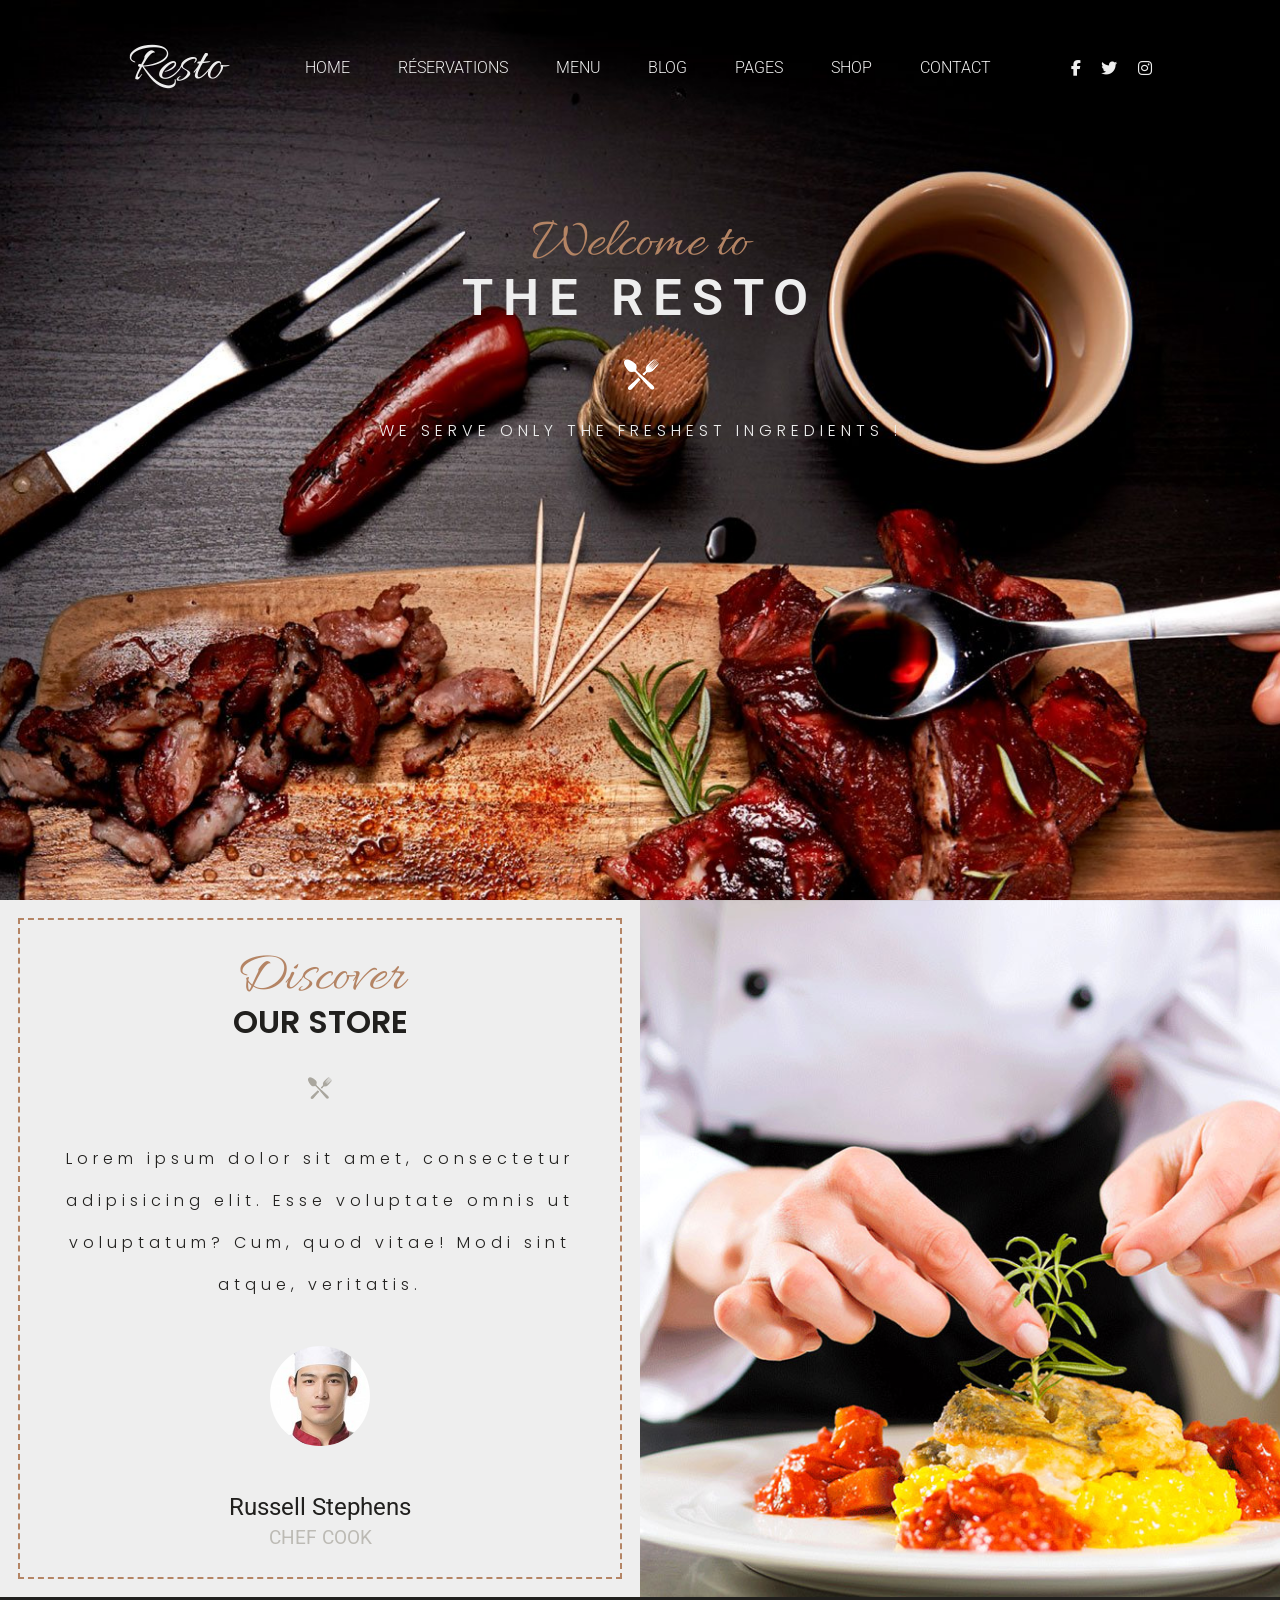
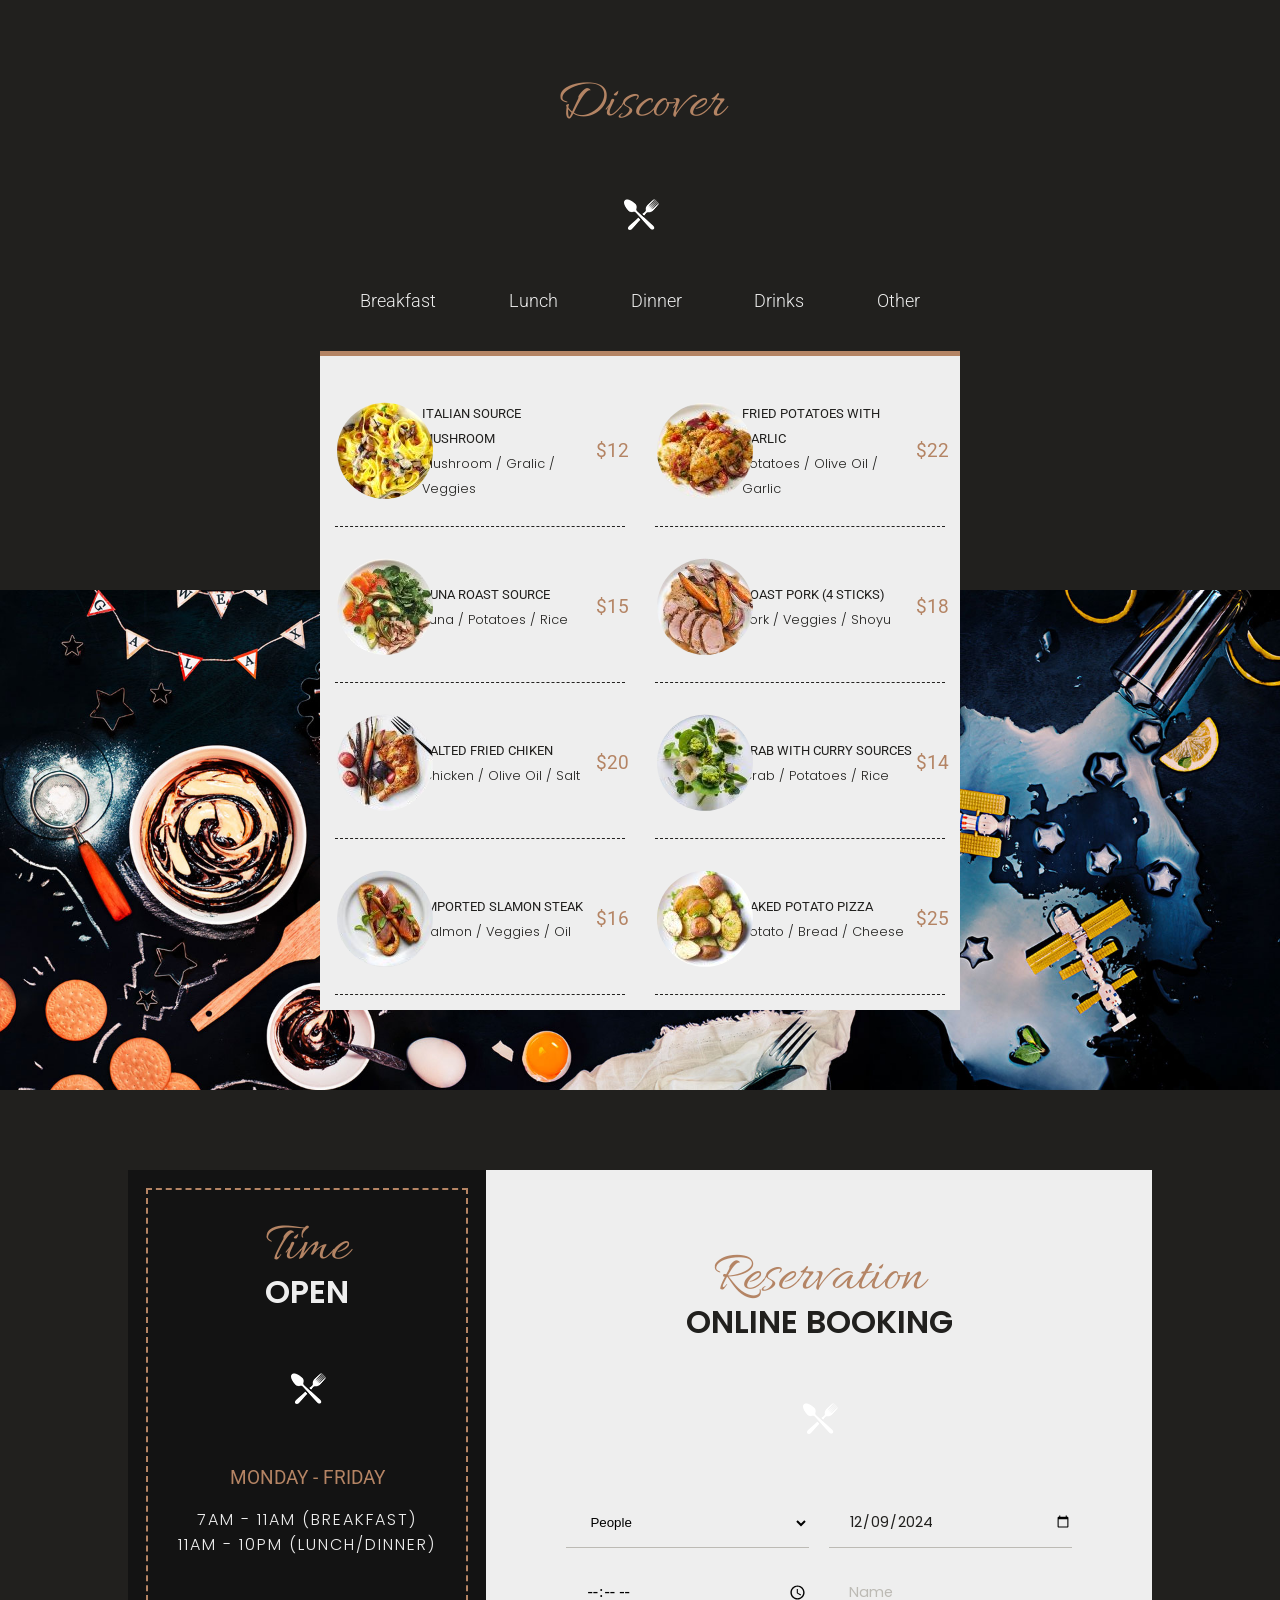
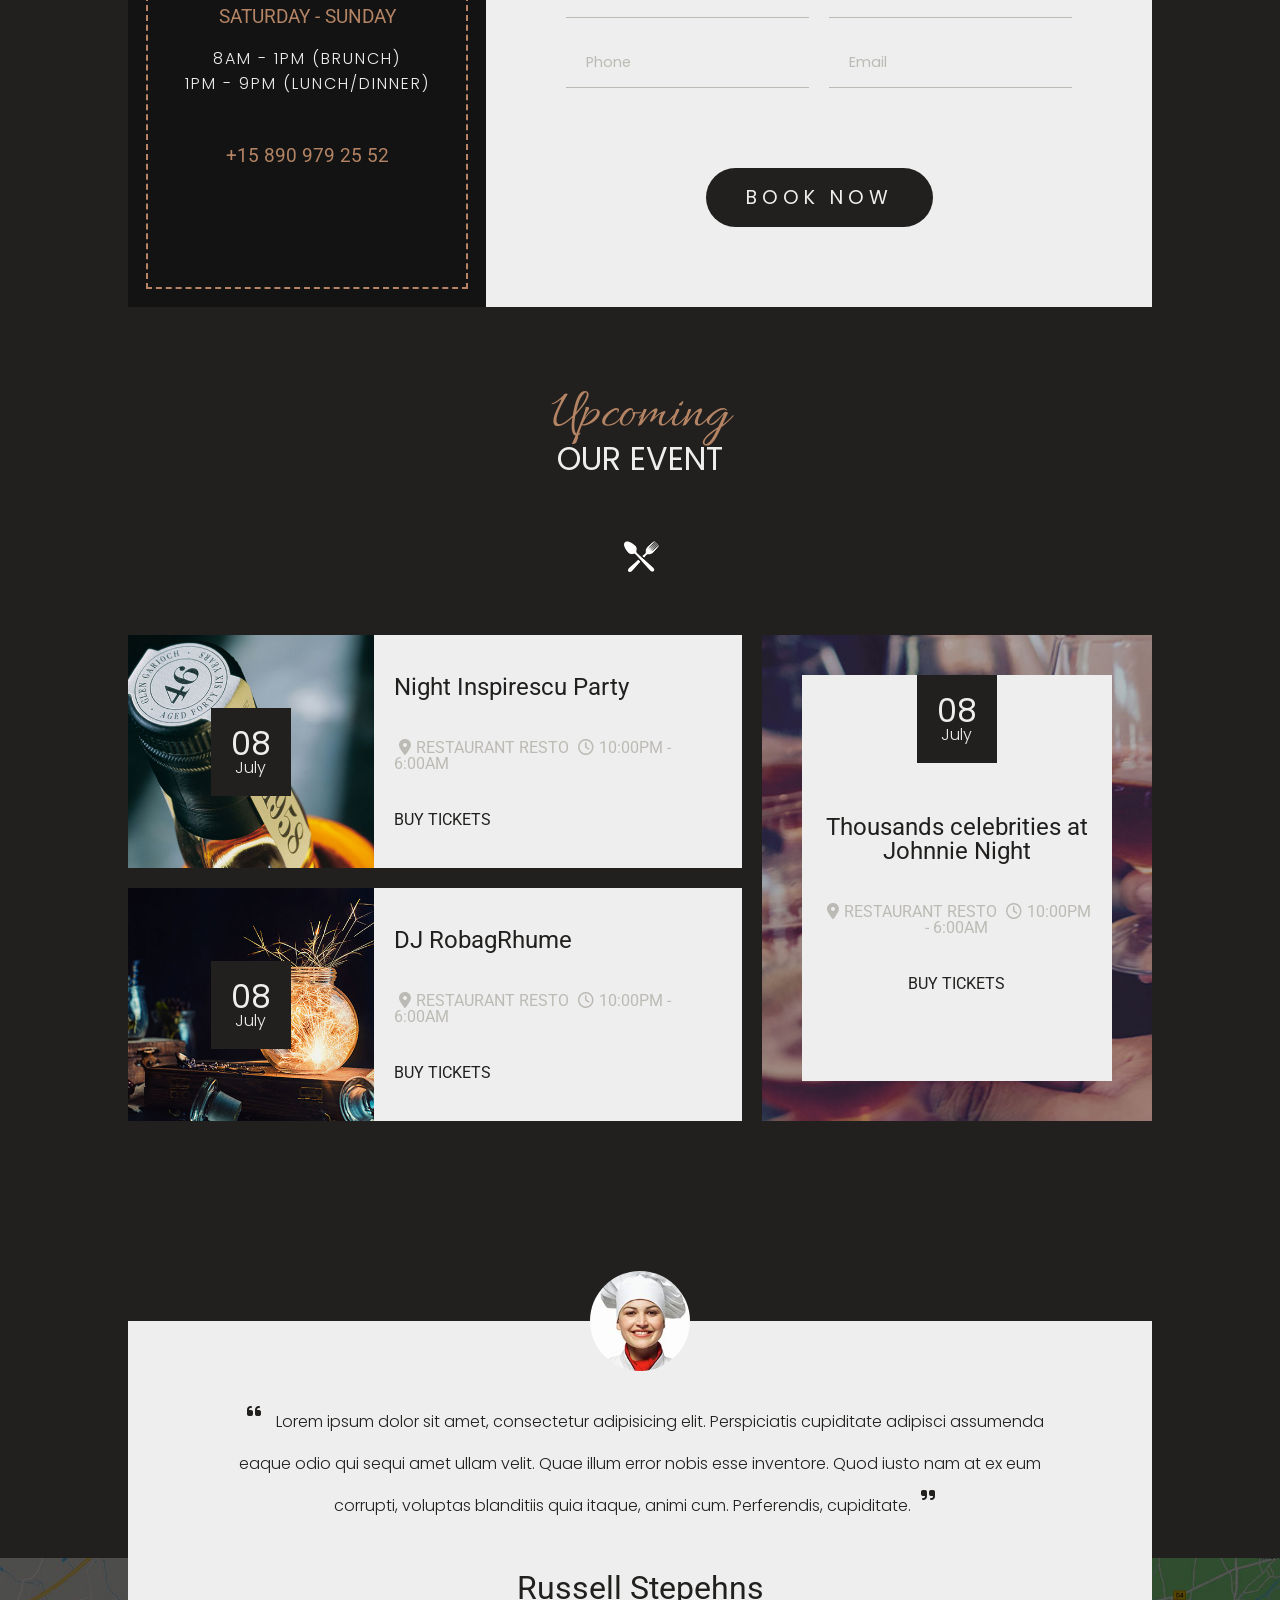
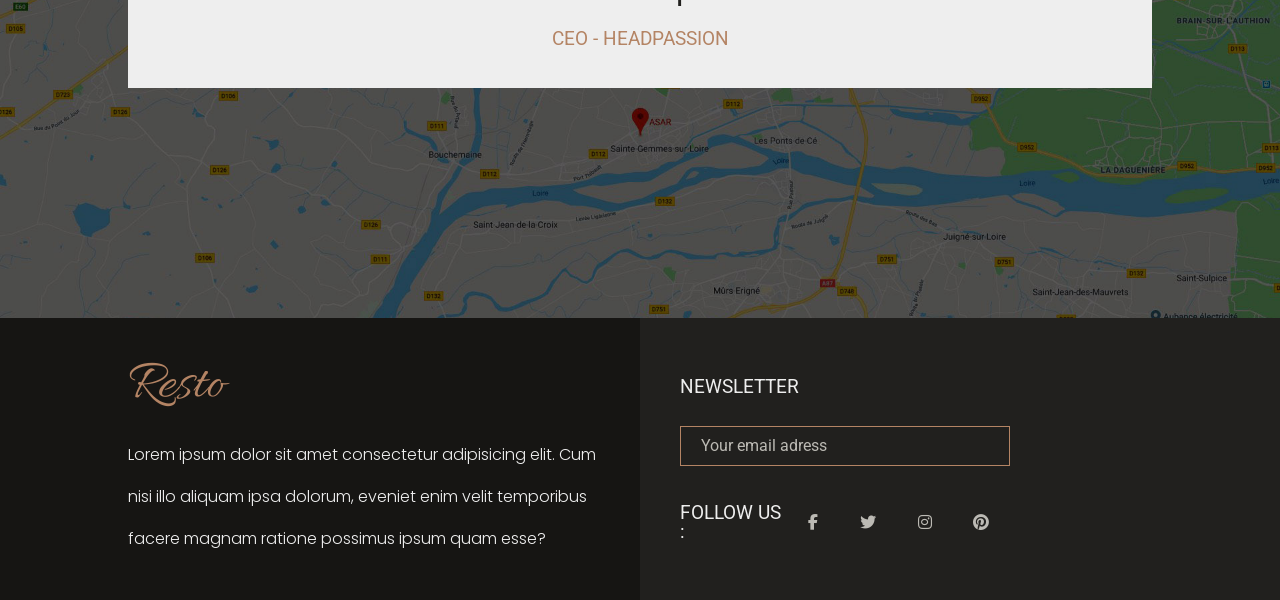
==== commit 31657b7e: "Desktop finish" ====
--- a/assets/index.html
+++ b/assets/index.html
@@ -281,39 +281,37 @@
 
   <footer>
 
-    <section id="pre-footer">
-      <div>
-        <div>
-          <div></div>
-          <p>Lorem ipsum dolor sit amet, consectetur adipisicing elit. Perspiciatis cupiditate adipisci assumenda eaque odio qui sequi amet ullam velit. Quae illum error nobis esse inventore. Quod iusto nam at ex eum corrupti, voluptas blanditiis quia itaque, animi cum. Perferendis, cupiditate.</p>
-          <h4>russell stepehns</h4>
+    <section id="pre-footer-section">
+      <div class="container">
+
+        <div class="text-container container-position">
+          <div class="img-container"></div>
+          <p> <i class="fa-solid fa-quote-left"></i> Lorem ipsum dolor sit amet, consectetur adipisicing elit. Perspiciatis cupiditate adipisci assumenda eaque odio qui sequi amet ullam velit. Quae illum error nobis esse inventore. Quod iusto nam at ex eum corrupti, voluptas blanditiis quia itaque, animi cum. Perferendis, cupiditate.<i class="fa-solid fa-quote-right"></i></p>
+          <h4>Russell Stepehns</h4>
           <span>CEO - HeadPassion</span>
         </div>
 
-        <div>
-          <div></div>
-          <div></div>
-        </div>
+        <div class="bg-container"></div>
 
       </div>
     </section>
 
     <section id="footer-section">
-      <div>
-
-        <div>
-          <h2>resto</h2>
-          <p>Lorem ipsum dolor sit amet consectetur adipisicing elit. Explicabo veritatis sint animi rerum nisi cum dolores culpa repellat excepturi quis!</p>
-        </div>
-
-        <div>
+      <div class="container">
+
+        <div class="text-container">
+          <h2>Resto</h2>
+          <p>Lorem ipsum dolor sit amet consectetur adipisicing elit. Cum nisi illo aliquam ipsa dolorum, eveniet enim velit temporibus facere magnam ratione possimus ipsum quam esse?</p>
+        </div>
+
+        <div class="news-container">
           <form action="">
             <input type="email" name="" id="email" placeholder="Your email adress">
             <label for="email">NEWSLETTER</label>
           </form>
-          <div>
-            <span>FOLLOW US:</span>
-            <div>
+          <div class="social-container">
+            <span>FOLLOW US :</span>
+            <div class="social-icon-container">
               <a href=""><i class="fa-brands fa-facebook-f"></i></a>
               <a href=""><i class="fa-brands fa-twitter"></i></a>
               <a href=""><i class="fa-brands fa-instagram"></i></a>
--- a/assets/style/index.css
+++ b/assets/style/index.css
@@ -94,6 +94,7 @@
   height: 100%;
   width: 100%;
   background: url(/assets/img/bg-slider-06.jpg) center/cover;
+  overflow: hidden;
 }
 #header-section .nav-container, #header-section ul {
   display: -webkit-box;
@@ -159,6 +160,54 @@
 #header-section .text-container {
   text-align: center;
   padding: 80px 0;
+  -webkit-animation: headerAnimation 2s forwards;
+          animation: headerAnimation 2s forwards;
+}
+@-webkit-keyframes headerAnimation {
+  0% {
+    visibility: hidden;
+    opacity: 0;
+    -webkit-transform: scale(5);
+            transform: scale(5);
+  }
+  20% {
+    visibility: visible;
+    opacity: 20%;
+  }
+  40% {
+    opacity: 40%;
+  }
+  60% {
+    opacity: 60%;
+  }
+  100% {
+    opacity: 100%;
+    -webkit-transform: scale(1);
+            transform: scale(1);
+  }
+}
+@keyframes headerAnimation {
+  0% {
+    visibility: hidden;
+    opacity: 0;
+    -webkit-transform: scale(5);
+            transform: scale(5);
+  }
+  20% {
+    visibility: visible;
+    opacity: 20%;
+  }
+  40% {
+    opacity: 40%;
+  }
+  60% {
+    opacity: 60%;
+  }
+  100% {
+    opacity: 100%;
+    -webkit-transform: scale(1);
+            transform: scale(1);
+  }
 }
 #header-section .cutlery {
   padding: 50px 0;
@@ -428,6 +477,9 @@
 #booking-section input::placeholder {
   color: #BCBAB4;
 }
+#booking-section input:focus {
+  border-bottom: 2px solid #B48464;
+}
 #booking-section input[type=submit] {
   font-family: Poppins, serif;
   font-size: 1.2rem;
@@ -451,7 +503,7 @@
 }
 
 #event-section .container-position {
-  margin-bottom: 80px;
+  margin-bottom: 200px;
 }
 #event-section h3 {
   font-weight: 400;
@@ -558,4 +610,171 @@
 }
 #event-section .big-card-container h5 {
   padding-top: 140px;
+}
+
+#pre-footer-section .container {
+  text-align: center;
+}
+#pre-footer-section .text-container {
+  position: relative;
+  background: #EEEEEE;
+  padding: 40px 100px;
+  margin-bottom: -130px;
+}
+#pre-footer-section .text-container p {
+  letter-spacing: normal;
+  line-height: 42px;
+  color: #21201E;
+  text-transform: none;
+  padding: 40px 0;
+}
+#pre-footer-section .text-container i {
+  position: relative;
+  color: #21201E;
+  margin: 0 10px;
+  top: -10px;
+}
+#pre-footer-section .text-container h4 {
+  font-size: 2rem;
+  padding-bottom: 20px;
+}
+#pre-footer-section .text-container span {
+  color: #B48464;
+}
+#pre-footer-section .img-container {
+  position: absolute;
+  height: 100px;
+  width: 100px;
+  background: url(/assets/img/avatar-02.jpg) center/cover;
+  -webkit-clip-path: circle(50% at 50% 50%);
+          clip-path: circle(50% at 50% 50%);
+  top: 0;
+  left: 50%;
+  -webkit-transform: translate(-50%, -50%);
+          transform: translate(-50%, -50%);
+}
+#pre-footer-section .bg-container {
+  height: 360px;
+  width: 100%;
+  background: url(/assets/img/gmap.jpg) center/cover;
+}
+
+#footer-section .container {
+  display: grid;
+  grid-template-columns: repeat(2, 1fr);
+  -webkit-box-align: center;
+      -ms-flex-align: center;
+          align-items: center;
+  background: url(/assets/img/bg-footer.jpg) center/cover;
+  padding-left: 10%;
+  padding-right: 10%;
+  padding-top: 40px;
+  padding-bottom: 40px;
+  gap: 80px;
+}
+#footer-section .text-container p {
+  line-height: 42px;
+  letter-spacing: normal;
+  text-transform: none;
+  padding-top: 20px;
+}
+#footer-section .news-container {
+  height: 100%;
+  width: 70%;
+  display: -webkit-box;
+  display: -ms-flexbox;
+  display: flex;
+  -ms-flex-pack: distribute;
+      justify-content: space-around;
+  -webkit-box-orient: vertical;
+  -webkit-box-direction: normal;
+      -ms-flex-direction: column;
+          flex-direction: column;
+}
+#footer-section .news-container form {
+  display: -webkit-box;
+  display: -ms-flexbox;
+  display: flex;
+  -webkit-box-orient: vertical;
+  -webkit-box-direction: reverse;
+      -ms-flex-direction: column-reverse;
+          flex-direction: column-reverse;
+}
+#footer-section .news-container input {
+  height: 40px;
+  outline: none;
+  border: 1px solid #B48464;
+  background: none;
+  color: #EEEEEE;
+  padding: 10px 20px;
+  margin-top: 30px;
+}
+#footer-section .news-container input::-webkit-input-placeholder {
+  font-family: Roboto, serif;
+  font-size: 1rem;
+  font-weight: 400;
+  color: #BCBAB4;
+}
+#footer-section .news-container input::-moz-placeholder {
+  font-family: Roboto, serif;
+  font-size: 1rem;
+  font-weight: 400;
+  color: #BCBAB4;
+}
+#footer-section .news-container input:-ms-input-placeholder {
+  font-family: Roboto, serif;
+  font-size: 1rem;
+  font-weight: 400;
+  color: #BCBAB4;
+}
+#footer-section .news-container input::-ms-input-placeholder {
+  font-family: Roboto, serif;
+  font-size: 1rem;
+  font-weight: 400;
+  color: #BCBAB4;
+}
+#footer-section .news-container input::placeholder {
+  font-family: Roboto, serif;
+  font-size: 1rem;
+  font-weight: 400;
+  color: #BCBAB4;
+}
+#footer-section .news-container input:focus {
+  border: 2px solid #EEEEEE;
+}
+#footer-section label,
+#footer-section span {
+  font-family: Roboto, serif;
+  font-size: 1.2rem;
+  font-weight: 400;
+  color: #EEEEEE;
+}
+#footer-section .social-container {
+  display: -webkit-box;
+  display: -ms-flexbox;
+  display: flex;
+  -webkit-box-align: center;
+      -ms-flex-align: center;
+          align-items: center;
+}
+#footer-section .social-container .social-icon-container {
+  width: 70%;
+  display: -webkit-box;
+  display: -ms-flexbox;
+  display: flex;
+  -webkit-box-align: center;
+      -ms-flex-align: center;
+          align-items: center;
+  -ms-flex-pack: distribute;
+      justify-content: space-around;
+}
+#footer-section .social-container i {
+  color: #BCBAB4;
+  -webkit-transition: 0.2s ease-in-out;
+  transition: 0.2s ease-in-out;
+}
+#footer-section .social-container i:hover {
+  color: #B48464;
+  -webkit-transform: scale(1.2);
+          transform: scale(1.2);
 }/*# sourceMappingURL=index.css.map */
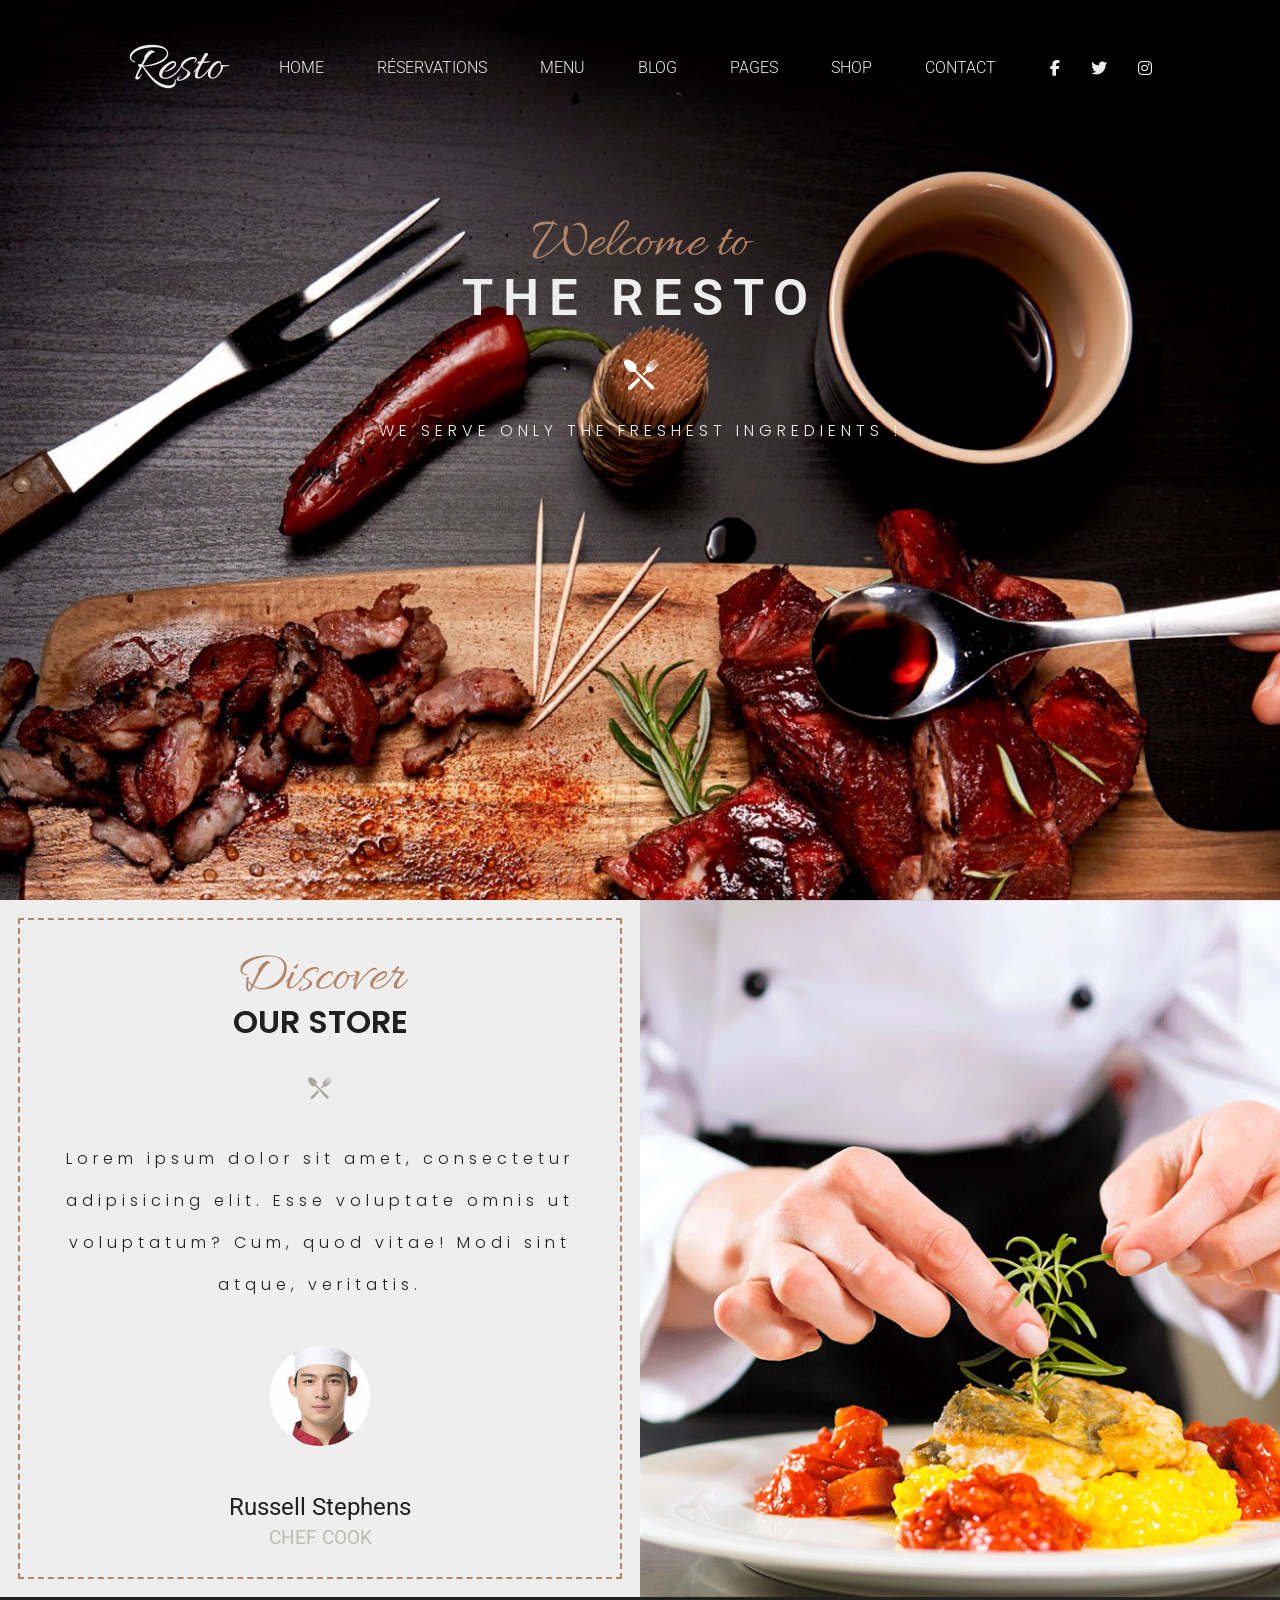
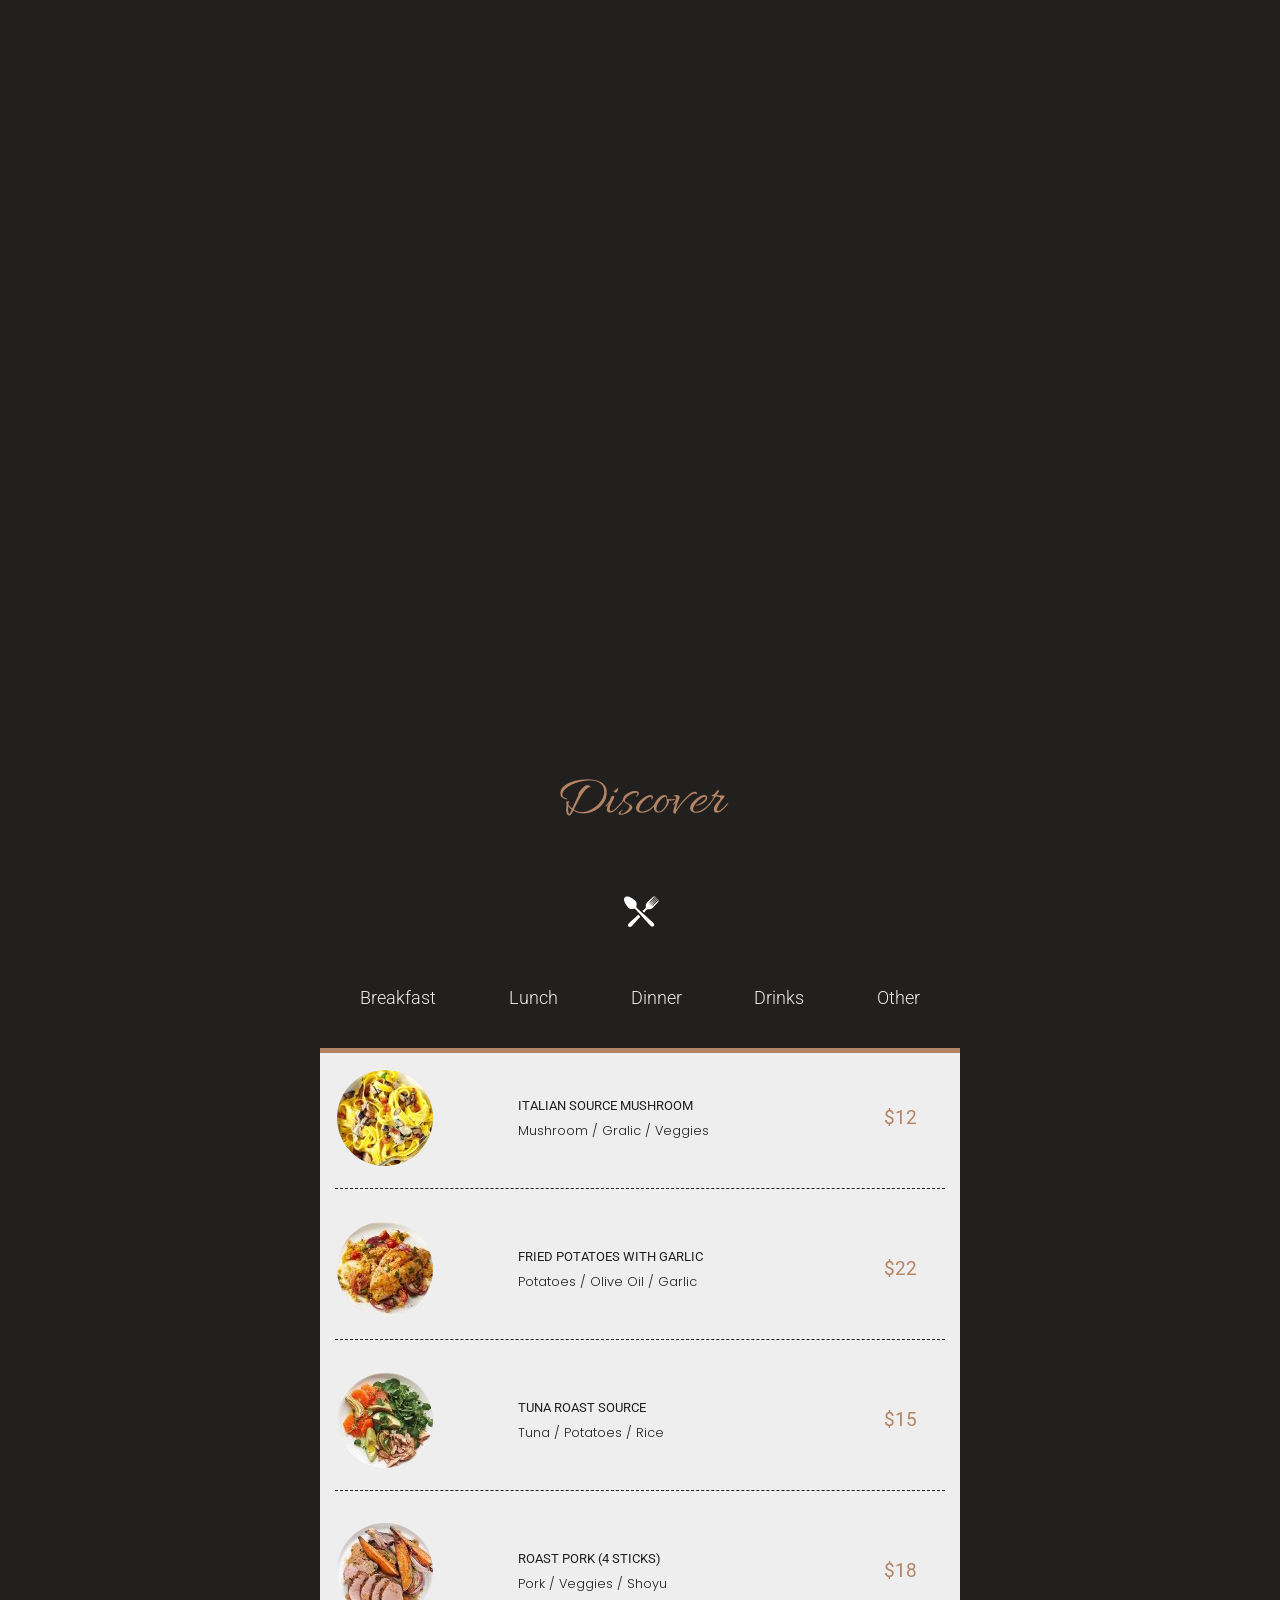
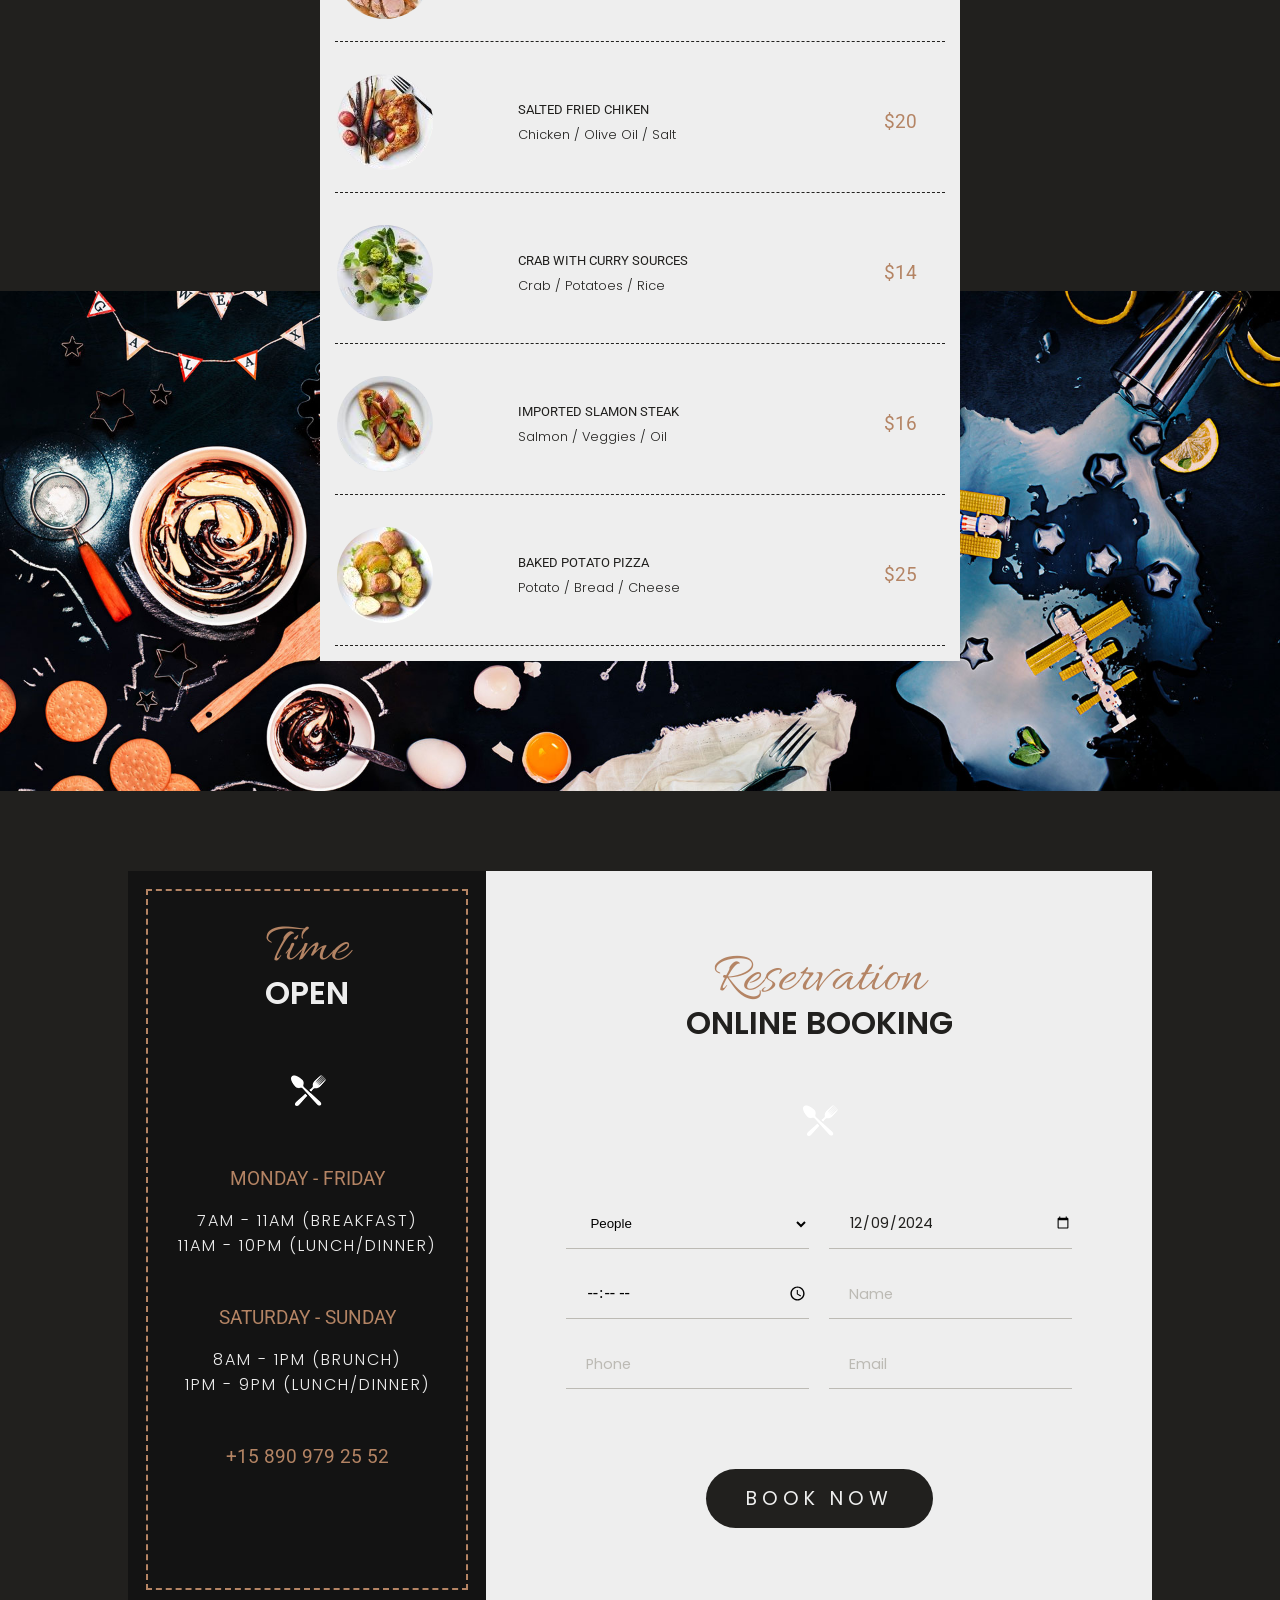
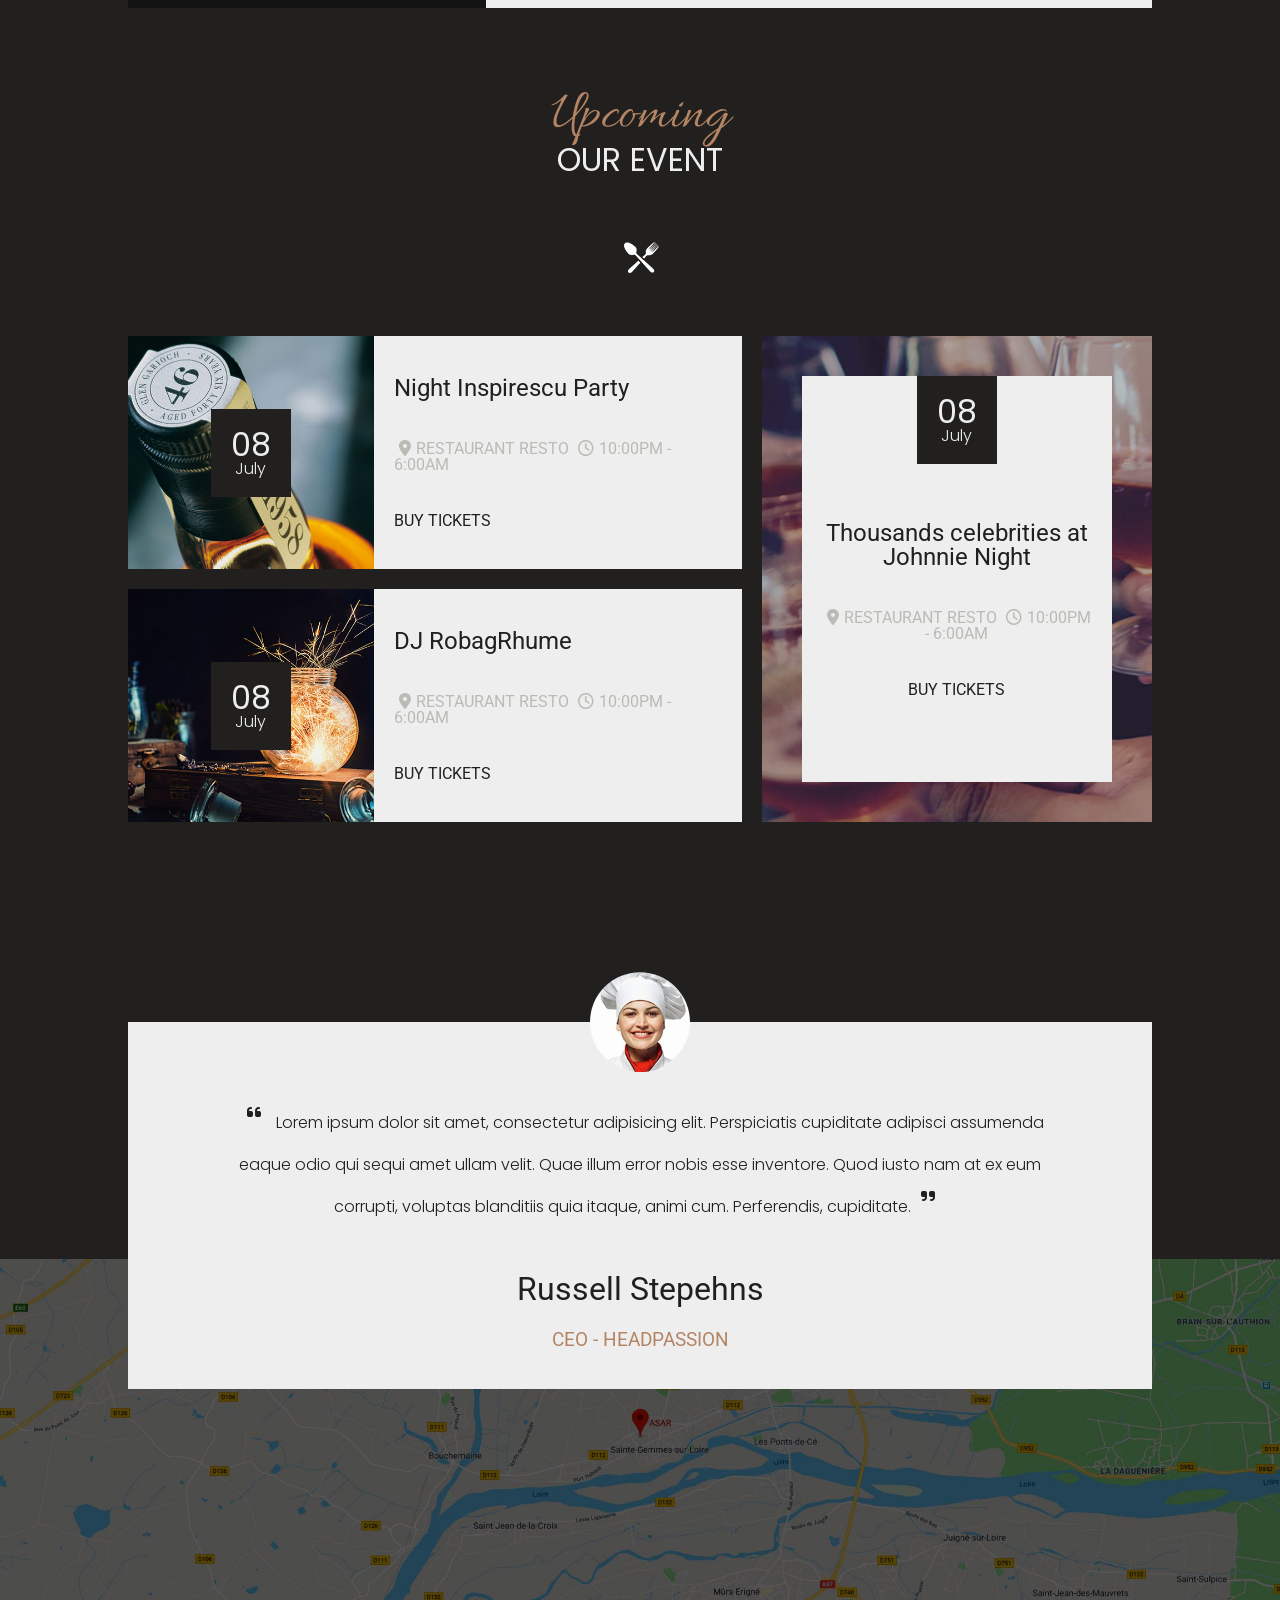
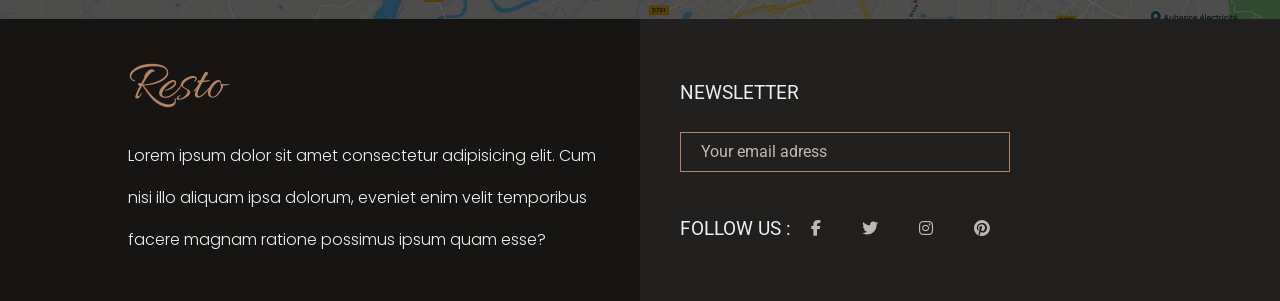
==== commit 504aeb68: "optimisation du code et recherche sur responsive" ====
--- a/assets/index.html
+++ b/assets/index.html
@@ -15,9 +15,9 @@
 
   <header>
     <section id="header-section">
-      <div class="container">
-
-        <div class="container-position nav-container">
+      <div class="container container-side-padding">
+
+        <div class="nav-container">
           <h2>Resto</h2>
           <nav>
             <ul>
@@ -37,7 +37,7 @@
           </ul>
         </div>
 
-        <div class="container-position text-container">
+        <div class="text-container">
           <h2>Welcome to</h2>
           <h1>the resto</h1>
           <div class="cutlery"></div>
@@ -156,6 +156,8 @@
             </div>
   
           </div>
+
+          <div class="bg-container"></div>
 
         </div>
 
--- a/assets/style/index.css
+++ b/assets/style/index.css
@@ -6,6 +6,16 @@
 body {
   height: 100%;
   background: #21201E;
+}
+
+.container-side-padding {
+  padding-left: 10%;
+  padding-right: 10%;
+}
+
+.container-side-padding-little {
+  padding-left: 25%;
+  padding-right: 25%;
 }
 
 .container-position {
@@ -25,19 +35,43 @@
   padding: 50px 0;
 }
 
+h1,
+h4,
+h5,
+a,
+span {
+  font-family: Roboto, serif;
+}
+
+h1,
+a,
+p {
+  color: #EEEEEE;
+}
+
+h2,
+h4,
+h5,
+span {
+  font-weight: 400;
+}
+
+h1,
+h3,
+p,
+span {
+  text-transform: uppercase;
+}
+
 h1 {
-  font-family: Roboto, serif;
   font-size: 3.2rem;
   font-weight: 600;
-  color: #EEEEEE;
   letter-spacing: 10px;
-  text-transform: uppercase;
 }
 
 h2 {
   font-family: Allura, serif;
   font-size: 3.5rem;
-  font-weight: 400;
   color: #B48464;
 }
 
@@ -46,29 +80,22 @@
   font-size: 2rem;
   font-weight: 600;
   color: #21201E;
-  text-transform: uppercase;
 }
 
 h4 {
-  font-family: Roboto, serif;
   font-size: 1.5rem;
-  font-weight: 400;
   line-height: 42px;
   color: #21201E;
 }
 
 h5 {
-  font-family: Roboto, serif;
   font-size: 1.2rem;
-  font-weight: 400;
   color: #B48464;
 }
 
 a {
-  font-family: Roboto, serif;
   font-size: 1rem;
   font-weight: 300;
-  color: #EEEEEE;
   cursor: pointer;
 }
 
@@ -76,17 +103,12 @@
   font-family: Poppins, serif;
   font-size: 1rem;
   font-weight: 300;
-  color: #EEEEEE;
   letter-spacing: 5px;
-  text-transform: uppercase;
 }
 
 span {
-  font-family: Roboto, serif;
   font-size: 1.2rem;
-  font-weight: 400;
-  color: #BCBAB4;
-  text-transform: uppercase;
+  color: #BCBAB4;
 }
 
 #header-section .container {
@@ -111,12 +133,10 @@
   padding: 40px 0;
 }
 #header-section .nav-container h2 {
-  width: 10%;
   color: #EEEEEE;
 }
 #header-section nav {
-  width: 100%;
-  padding: 0 80px;
+  width: 70%;
 }
 #header-section nav li {
   -webkit-transition: 0.4s ease-in-out;
@@ -169,6 +189,8 @@
     opacity: 0;
     -webkit-transform: scale(5);
             transform: scale(5);
+    -webkit-filter: blur(5px);
+            filter: blur(5px);
   }
   20% {
     visibility: visible;
@@ -192,6 +214,8 @@
     opacity: 0;
     -webkit-transform: scale(5);
             transform: scale(5);
+    -webkit-filter: blur(5px);
+            filter: blur(5px);
   }
   20% {
     visibility: visible;
@@ -215,7 +239,8 @@
 
 #store-section .container {
   display: grid;
-  grid-template-columns: repeat(2, 1fr);
+  grid-template-rows: repeat(2, 1fr);
+  grid-template-columns: repeat(auto-fill, minmax(600px, 1fr));
 }
 #store-section .text-container {
   display: -webkit-box;
@@ -260,7 +285,6 @@
 }
 #discover-section .container-position {
   width: 50%;
-  margin: 0 auto;
   padding-top: 80px;
 }
 #discover-section .text-container {
@@ -306,15 +330,14 @@
   width: 100%;
 }
 #discover-section .menu-wrapper {
-  padding-bottom: 80px;
+  padding-bottom: 130px;
 }
 #discover-section .menu-container {
   display: grid;
   grid-template-rows: repeat(4, 1fr);
-  grid-template-columns: repeat(2, 1fr);
+  grid-template-columns: repeat(auto-fill, minmax(360px, 1fr));
   background: #EEEEEE;
   border-top: 5px solid #B48464;
-  padding-top: 30px;
 }
 #discover-section .menu-container h4 {
   font-size: 0.8rem;
@@ -343,7 +366,7 @@
       -ms-flex-align: center;
           align-items: center;
   margin: 15px 15px;
-  padding-bottom: 25px;
+  padding-bottom: 20px;
   border-bottom: 1px dashed #21201E;
 }
 #discover-section .img-container {
@@ -381,12 +404,9 @@
   display: grid;
   grid-template-rows: 1fr;
   grid-template-columns: 35% 65%;
-  margin-top: 80px;
-  margin-bottom: 80px;
+  padding-top: 80px;
+  padding-bottom: 80px;
   text-align: center;
-}
-#booking-section .cutlery {
-  padding: 80px 0;
 }
 #booking-section .time-container {
   background: #131313;
@@ -416,7 +436,7 @@
 #booking-section .input-container {
   width: 100%;
   display: grid;
-  grid-template-rows: repeat(2, 1fr);
+  grid-template-columns: repeat(2, 1fr);
   grid-template-columns: repeat(auto-fill, minmax(180px, 1fr));
   gap: 20px;
 }
@@ -609,7 +629,7 @@
           transform: translateX(-50%);
 }
 #event-section .big-card-container h5 {
-  padding-top: 140px;
+  padding-top: 145px;
 }
 
 #pre-footer-section .container {
@@ -749,6 +769,9 @@
   font-weight: 400;
   color: #EEEEEE;
 }
+#footer-section span {
+  text-wrap: nowrap;
+}
 #footer-section .social-container {
   display: -webkit-box;
   display: -ms-flexbox;
